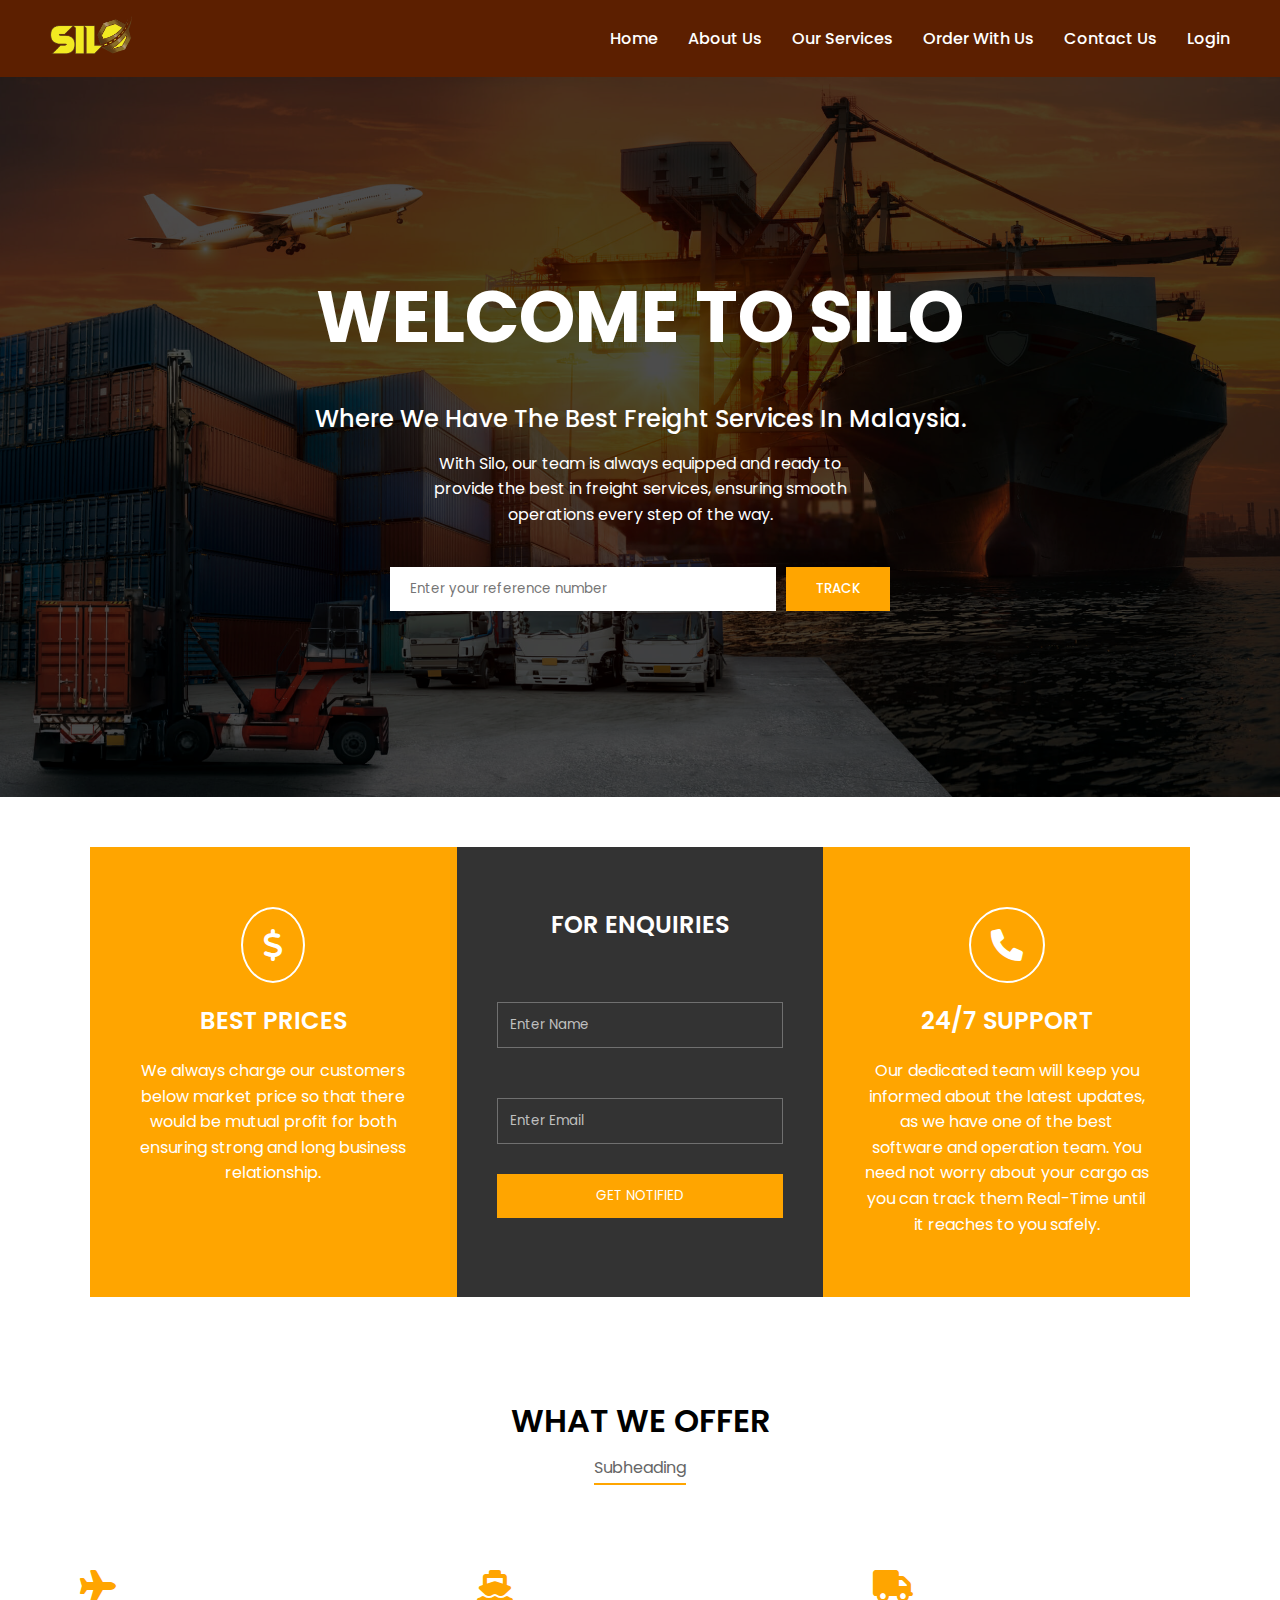
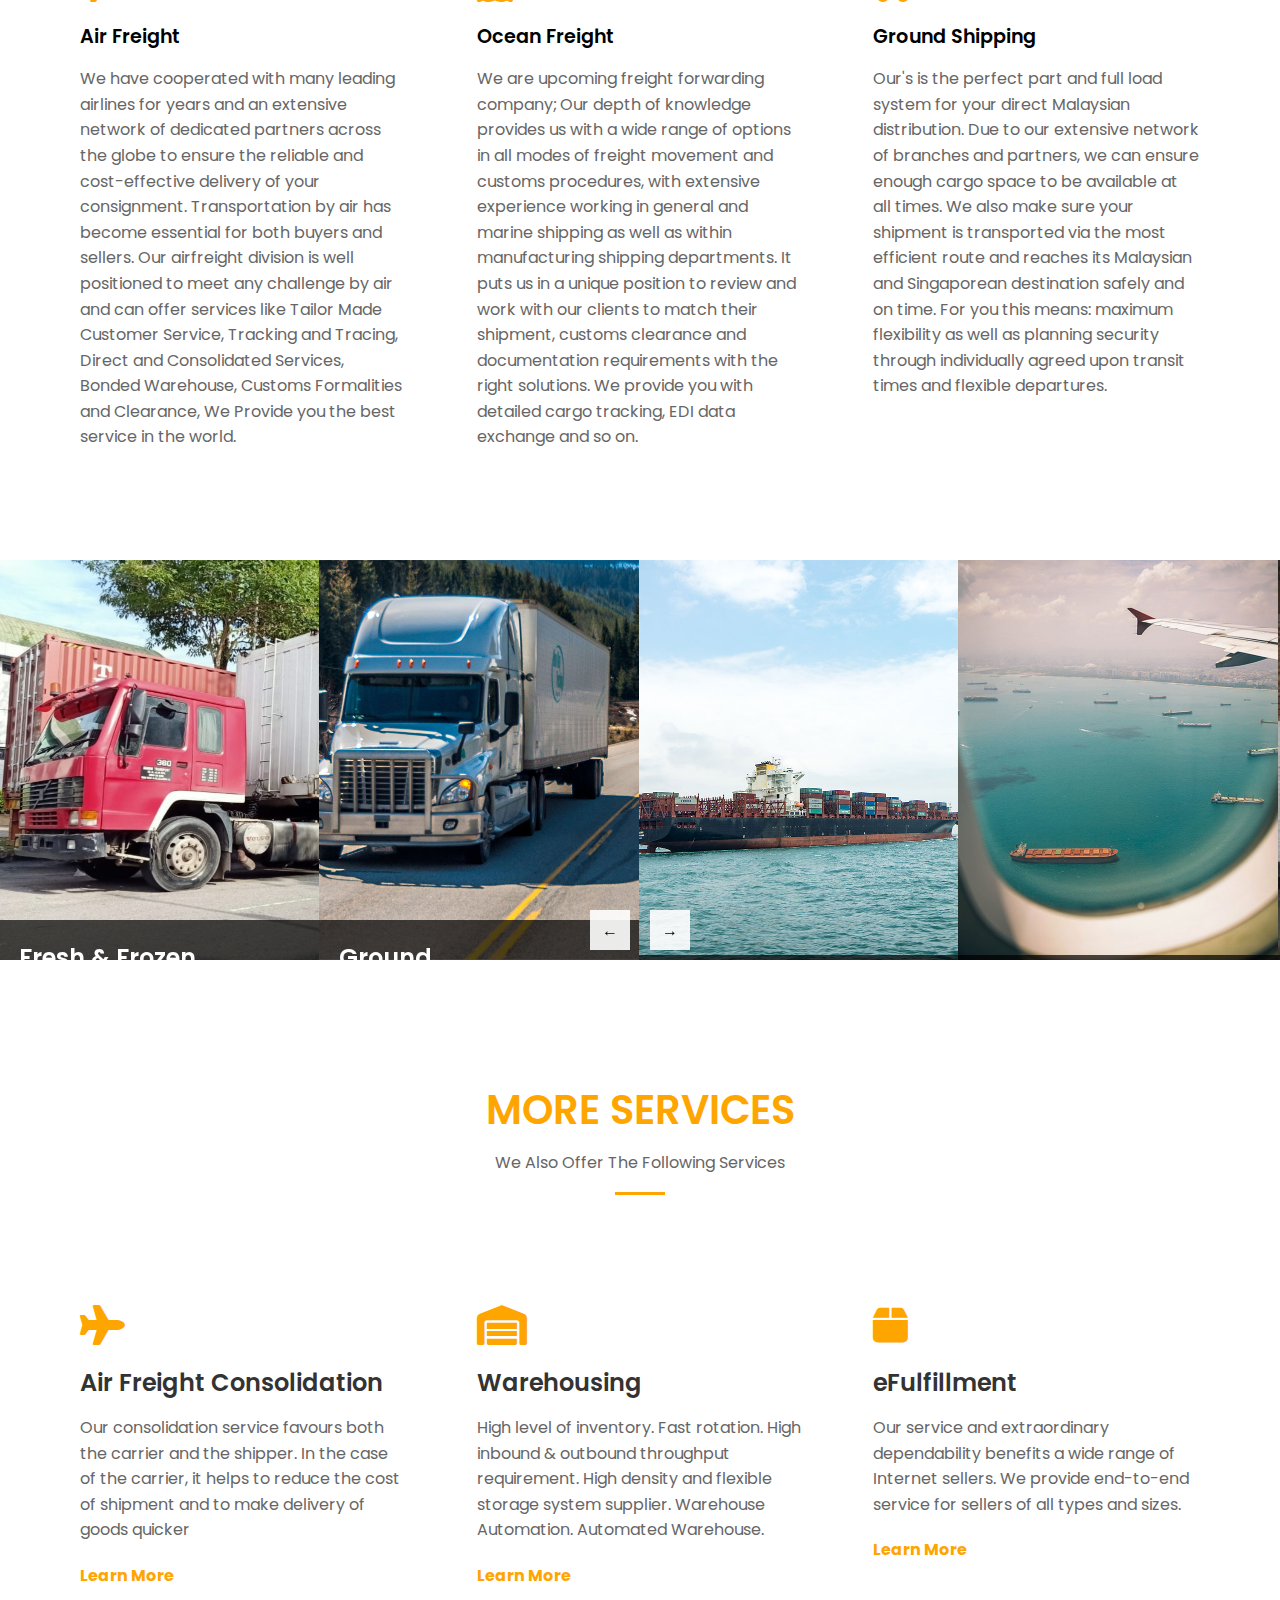
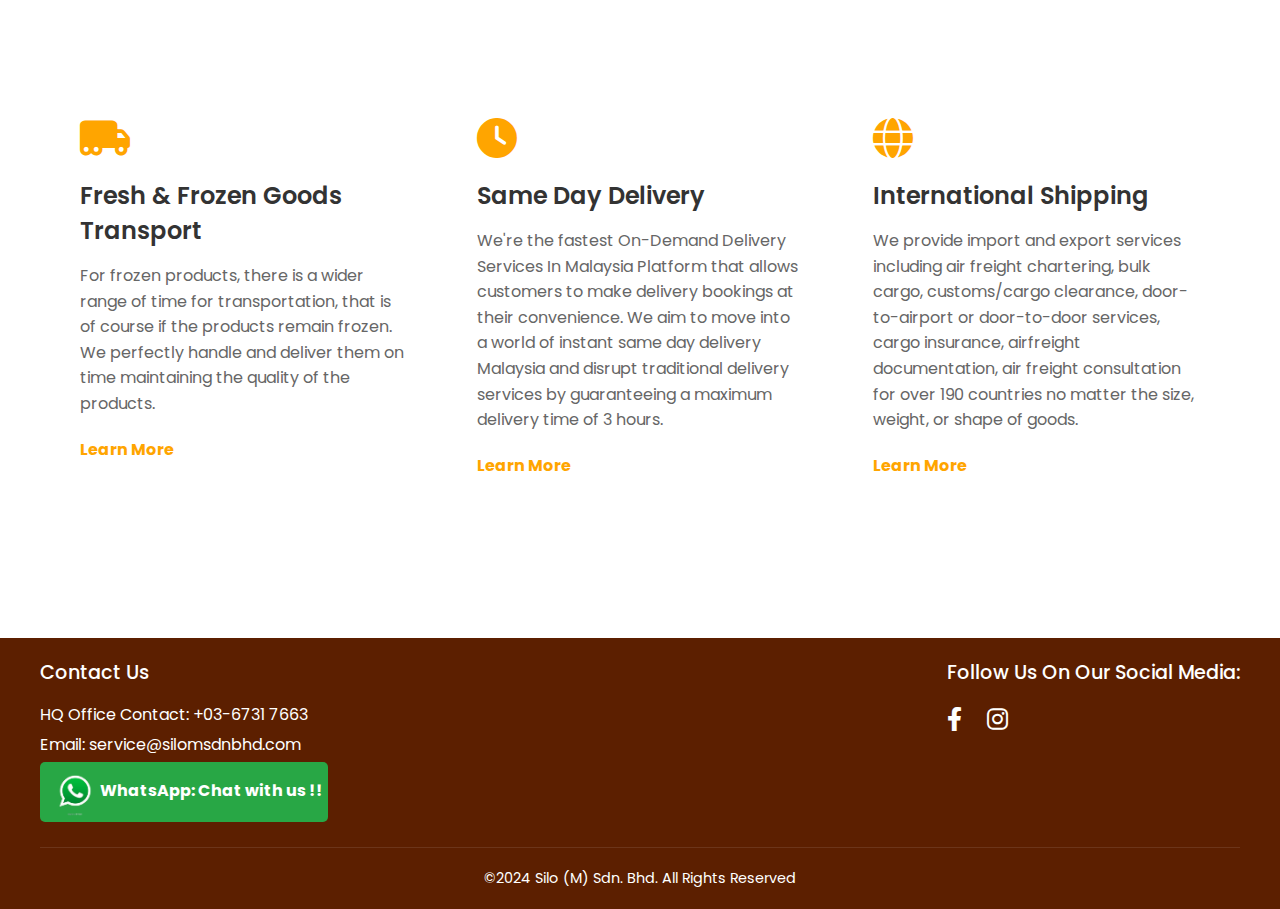
==== index.html @ 7826a5f7 "yes" ====
<!DOCTYPE html>
<html lang="en">
<head>
    <meta charset="UTF-8">
    <meta name="viewport" content="width=device-width, initial-scale=1.0">
    <title>SILO</title>
    <link rel="stylesheet" href="style.css">
    <link rel="icon" href="img/icon.png" type="image/png"> 

    <link rel="stylesheet" href="https://cdnjs.cloudflare.com/ajax/libs/font-awesome/6.0.0/css/all.min.css">

    <link href="https://fonts.googleapis.com/css2?family=Poppins:wght@300;400;500;600;700&display=swap" rel="stylesheet">

</head>
<body>
    <header class="header">
        <div class="logo">
            <a href="index.html">
                <img src="img/logo.png" alt="SILO Logo">
            </a>
        </div>
        <nav class="nav-links">
            <a href="index.html">Home</a>
            <a href="about.html">About Us</a>
            <a href="services.html">Our Services</a>
            <a href="order.html">Order With Us</a>
            <a href="contact.html">Contact Us</a>
            <div class="dropdown">
                <a href="mainlogin.html">Login</a>
                <div class="dropdown-content">
                    <a href="customer-login.html">Customer Login</a>
                    <a href="admin-login.html">Admin Login</a>
                </div>
            </div>
        </nav>
    </header>

    <section class="hero">
        <div class="hero-image">
            <img src="img/home.jpg" alt="SILO HQ">
        </div>
        <div class="hero-content">
            <h1>Welcome To SILO</h1>
            <p class="subtitle">Where We Have The Best Freight Services In Malaysia.</p>
            <p class="description">With Silo, our team is always equipped and ready to<br>
                provide the best in freight services, ensuring smooth<br>
                operations every step of the way.</p>
            
            <div class="tracking-box">
                <input type="text" placeholder="Enter your reference number">
                <button>TRACK</button>
            </div>
        </div>
    </section>

    <section class="services-grid">
        <div class="service-card">
            <i class="fas fa-dollar-sign"></i>
            <h2>Best Prices</h2>
            <p>We always charge our customers below market price so that there would be mutual profit for both ensuring strong and long business relationship.</p>
        </div>
        
        <div class="service-card enquiry-form">
            <h2>For Enquiries</h2>
            <form>
                <div>
                    <label>Name</label>
                    <input type="text" placeholder="Enter Name">
                </div>
                <div>
                    <label>Email</label>
                    <input type="email" placeholder="Enter Email">
                </div>
                <button type="submit">Get Notified</button>
            </form>
        </div>
        
        <div class="service-card">
            <i class="fas fa-phone"></i>
            <h2>24/7 Support</h2>
            <p>Our dedicated team will keep you informed about the latest updates, as we have one of the best software and operation team. You need not worry about your cargo as you can track them Real-Time until it reaches to you safely.</p>
        </div>
    </section>

    <section class="what-we-offer">
        <h2>WHAT WE OFFER</h2>
        <div class="subheading">Subheading</div>
        
        <div class="offer-grid">
            <div class="offer-card">
                <i class="fas fa-plane"></i>
                <h3>Air Freight</h3>
                <p>We have cooperated with many leading airlines for years and an extensive network of dedicated partners across the globe to ensure the reliable and cost-effective delivery of your consignment. Transportation by air has become essential for both buyers and sellers. Our airfreight division is well positioned to meet any challenge by air and can offer services like Tailor Made Customer Service, Tracking and Tracing, Direct and Consolidated Services, Bonded Warehouse, Customs Formalities and Clearance, We Provide you the best service in the world.</p>
            </div>

            <div class="offer-card">
                <i class="fas fa-ship"></i>
                <h3>Ocean Freight</h3>
                <p>We are upcoming freight forwarding company; Our depth of knowledge provides us with a wide range of options in all modes of freight movement and customs procedures, with extensive experience working in general and marine shipping as well as within manufacturing shipping departments. It puts us in a unique position to review and work with our clients to match their shipment, customs clearance and documentation requirements with the right solutions. We provide you with detailed cargo tracking, EDI data exchange and so on.</p>
            </div>

            <div class="offer-card">
                <i class="fas fa-truck"></i>
                <h3>Ground Shipping</h3>
                <p>Our's is the perfect part and full load system for your direct Malaysian distribution. Due to our extensive network of branches and partners, we can ensure enough cargo space to be available at all times. We also make sure your shipment is transported via the most efficient route and reaches its Malaysian and Singaporean destination safely and on time. For you this means: maximum flexibility as well as planning security through individually agreed upon transit times and flexible departures.
                </p>
            </div>
        </div>
    </section>

    <section class="site-section block-13">
        <div class="owl-carousel nonloop-block-13">
            <div>
                <a href="#" class="unit-1 text-center">
                    <img src="img/freshfrozen.jpg" alt="Fresh & Frozen Transportation" class="img-fluid">
                    <div class="unit-1-text">
                        <h3 class="unit-1-heading">Fresh & Frozen Transportation</h3>
                    </div>
                </a>
            </div>
            <div>
                <a href="#" class="unit-1 text-center">
                    <img src="img/cargo.jpg" alt="Ground Transportation" class="img-fluid">
                    <div class="unit-1-text">
                        <h3 class="unit-1-heading">Ground Transportation</h3>
                    </div>
                </a>
            </div>
            <div>
                <a href="#" class="unit-1 text-center">
                    <img src="img/ship.jpg" alt="Ocean Freight" class="img-fluid">
                    <div class="unit-1-text">
                        <h3 class="unit-1-heading">Ocean Freight</h3>
                    </div>
                </a>
            </div>
            <div>
                <a href="#" class="unit-1 text-center">
                    <img src="img/airtransport.jpg" alt="Air Transport" class="img-fluid">
                    <div class="unit-1-text">
                        <h3 class="unit-1-heading">Air Transport</h3>
                    </div>
                </a>
            </div>
            <div>
                <a href="#" class="unit-1 text-center">
                    <img src="img/warehousing.jpg" alt="Warehousing" class="img-fluid">
                    <div class="unit-1-text">
                        <h3 class="unit-1-heading">Warehousing</h3>
                    </div>
                </a>
            </div>
        </div>
    </section>

    <section class="more-services">
        <h2>MORE SERVICES</h2>
        <p class="subtitle">We Also Offer The Following Services</p>
        
        <div class="services-container">
            <div class="service-item">
                <i class="fas fa-plane"></i>
                <h3>Air Freight Consolidation</h3>
                <p>Our consolidation service favours both the carrier and the shipper. In the case of the carrier, it helps to reduce the cost of shipment and to make delivery of goods quicker</p>
                <a href="services.html" class="learn-more">Learn More</a>
            </div>

            <div class="service-item">
                <i class="fas fa-warehouse"></i>
                <h3>Warehousing</h3>
                <p>High level of inventory. Fast rotation. High inbound & outbound throughput requirement. High density and flexible storage system supplier. Warehouse Automation. Automated Warehouse.</p>
                <a href="services.html" class="learn-more">Learn More</a>
            </div>

            <div class="service-item">
                <i class="fas fa-box"></i>
                <h3>eFulfillment</h3>
                <p>Our service and extraordinary dependability benefits a wide range of Internet sellers. We provide end-to-end service for sellers of all types and sizes.</p>
                <a href="services.html" class="learn-more">Learn More</a>
            </div>

            <div class="service-item">
                <i class="fas fa-truck-moving"></i>
                <h3>Fresh & Frozen Goods Transport</h3>
                <p>For frozen products, there is a wider range of time for transportation, that is of course if the products remain frozen. We perfectly handle and deliver them on time maintaining the quality of the products.</p>
                <a href="services.html" class="learn-more">Learn More</a>
            </div>

            <div class="service-item">
                <i class="fas fa-clock"></i>
                <h3>Same Day Delivery</h3>
                <p>We're the fastest On-Demand Delivery Services In Malaysia Platform that allows customers to make delivery bookings at their convenience. We aim to move into a world of instant same day delivery Malaysia and disrupt traditional delivery services by guaranteeing a maximum delivery time of 3 hours.</p>
                <a href="services.html" class="learn-more">Learn More</a>
            </div>

            <div class="service-item">
                <i class="fas fa-globe"></i>
                <h3>International Shipping</h3>
                <p>We provide import and export services including air freight chartering, bulk cargo, customs/cargo clearance, door-to-airport or door-to-door services, cargo insurance, airfreight documentation, air freight consultation for over 190 countries no matter the size, weight, or shape of goods.</p>
                <a href="services.html" class="learn-more">Learn More</a>
            </div>
        </div>
    </section>

    <script src="https://code.jquery.com/jquery-3.3.1.min.js"></script>
    <script src="https://cdnjs.cloudflare.com/ajax/libs/OwlCarousel2/2.3.4/owl.carousel.min.js"></script>
    <link rel="stylesheet" href="https://cdnjs.cloudflare.com/ajax/libs/OwlCarousel2/2.3.4/assets/owl.carousel.min.css">
    <link rel="stylesheet" href="https://cdnjs.cloudflare.com/ajax/libs/OwlCarousel2/2.3.4/assets/owl.theme.default.min.css">
    <script src="script.js"></script>

     <!-- Footer -->
    <footer class="footer">
        <div class="footer-content">
            <div class="footer-left">
                <h3>Contact Us</h3>
                <p>HQ Office Contact: <a href="tel:+60367317663">+03-6731 7663</a></p>
                <p>Email: <a href="mailto:service@silomsdnbhd.com">service@silomsdnbhd.com</a></p>
                <p><a href="https://wa.me/60367317663" class="green-button" target="_blank" rel="noopener" title="Chat with us on WhatsApp"> <img src="img/whatsapp.png" alt="WhatsApp" class="cwhatsapp-icon">WhatsApp: Chat with us !!</img></a></p>
            </div>
            <div class="footer-right">
                <h3>Follow Us On Our Social Media:</h3>
                <div class="social-icons">
                    <a href="https://www.facebook.com/profile.php/?id=100063545650222" class="social-icon" target="_blank" rel="noopener" title="Visit our Facebook page"><i class="fab fa-facebook-f"></i></a>
                    <a href="https://www.instagram.com/siloforyou/" class="social-icon" target="_blank" rel="noopener" title="Visit our Instagram page"><i class="fab fa-instagram"></i></a>
                </div>
            </div>
        </div>
        <div class="footer-bottom">
            <p>©2024 Silo (M) Sdn. Bhd. All Rights Reserved</p>
        </div>
    </footer>
</body>
</html>
---- style.css ----
* {
    margin: 0;
    padding: 0;
    box-sizing: border-box;
    font-family: 'Poppins', sans-serif;
}

h1, h2, h3 {
    font-family: 'Poppins', sans-serif;
    font-weight: 600;
}

p, a, input, button, label {
    font-family: 'Poppins', sans-serif;
    font-weight: 400;
}

.nav-links a {
    font-family: 'Poppins', sans-serif;
    font-weight: 500;
}

.hero h1 {
    font-weight: 700;
}

.hero .subtitle {
    font-weight: 500;
}

.service-card h2,
.what-we-offer h2,
.more-services h2 {
    font-weight: 600;
}

.footer h3 {
    font-weight: 500;
}

.header {
    background-color: #5c1f00;
    padding: 15px 50px;
    display: flex;
    justify-content: space-between;
    align-items: center;
}

.logo img {
    height: 40px;
}

.nav-links {
    display: flex;
    gap: 30px;
}

.nav-links a {
    color: white;
    text-decoration: none;
}

.dropdown {
    position: relative;
    display: inline-block;
}

.dropdown-content {
    display: none;
    position: absolute;
    background-color: #333;
    min-width: 160px;
    box-shadow: 0 8px 16px rgba(0,0,0,0.2);
    z-index: 1;
}

.dropdown-content a {
    color: white;
    padding: 12px 16px;
    text-decoration: none;
    display: block;
}

.dropdown:hover .dropdown-content {
    display: block;
}

.dropdown-content a:hover {
    background-color: #555;
}

.dropdown {
        position: relative;
        display: inline-block;
    }

    .dropdown-content {
        display: none;
        position: absolute;
        background-color: #333;
        min-width: 160px;
        box-shadow: 0 8px 16px rgba(0,0,0,0.2);
        z-index: 1;
        right: 0;
        top: 100%;
        padding-top: 10px; /* Add padding to create hoverable space */
    }

    /* Add a pseudo-element to create an invisible bridge */
    .dropdown::after {
        content: '';
        position: absolute;
        height: 20px;  /* Height of the bridge */
        width: 100%;
        bottom: -20px;
        left: 0;
    }

    .dropdown-content a {
        padding: 12px 20px;
        white-space: nowrap;
    }

    .dropdown:hover .dropdown-content {
        display: block;
    }

.hero {
    position: relative;
    min-height: 80vh;
    display: flex;
    align-items: center;
    justify-content: center;
    overflow: hidden;
}

.hero-image {
    position: absolute;
    top: 0;
    left: 0;
    width: 100%;
    height: 100%;
    z-index: -1;
}

.hero-image::after {
    content: '';
    position: absolute;
    top: 0;
    left: 0;
    width: 100%;
    height: 100%;
    background: rgba(0, 0, 0, 0.7); /* Dark overlay */
}

.hero-image img {
    width: 100%;
    height: 100%;
    object-fit: cover;
}

.hero-content {
    position: relative;
    color: white;
    text-align: center;
    padding: 20px;
    z-index: 1;
}

.hero-content h1 {
    font-size: 72px;
    font-weight: 700;
    margin-bottom: 30px;
    text-transform: uppercase;
}

.hero .subtitle {
    font-size: 24px;
    font-weight: 500;
    margin-bottom: 15px;
}

.hero .description {
    font-size: 16px;
    max-width: 800px;
    margin: 0 auto 40px;
    line-height: 1.6;
}

.tracking-box {
    display: flex;
    gap: 10px;
    max-width: 500px;
    width: 100%;
    margin: 0 auto;
}

.tracking-box input {
    flex: 1;
    padding: 12px 20px;
    border: none;
    font-family: 'Poppins', sans-serif;
}

.tracking-box button {
    padding: 12px 30px;
    background: #FFA500;
    color: white;
    border: none;
    cursor: pointer;
    font-family: 'Poppins', sans-serif;
    font-weight: 500;
}

.services-grid {
    display: grid;
    grid-template-columns: repeat(3, 1fr);
    gap: 0;
    padding: 50px;
    max-width: 1200px;
    margin: 0 auto;
}

.service-card {
    background: #FFA500;
    padding: 60px 40px;
    text-align: center;
    color: white;
    border-radius: 0;
}

.service-card i {
    display: inline-block;
    border: 2px solid white;
    border-radius: 50%;
    padding: 20px;
    margin-bottom: 20px;
    font-size: 2rem;
}

.service-card h2 {
    text-transform: uppercase;
    font-size: 1.5rem;
    margin-bottom: 20px;
}

.service-card p {
    font-size: 1rem;
    line-height: 1.6;
}

.enquiry-form {
    background: #333;
    padding: 60px 40px;
}

.enquiry-form h2 {
    text-transform: uppercase;
    margin-bottom: 30px;
    font-size: 1.5rem;
    color: white;
}

.enquiry-form input {
    width: 100%;
    padding: 12px;
    margin-bottom: 20px;
    background: transparent;
    border: 1px solid rgba(255,255,255,0.3);
    color: white;
}

.enquiry-form input::placeholder {
    color: rgba(255,255,255,0.7);
}

.enquiry-form button {
    width: 100%;
    padding: 12px;
    background: #FFA500;
    color: white;
    border: none;
    cursor: pointer;
    text-transform: uppercase;
    margin-top: 10px;
}

.what-we-offer {
    padding: 50px 20px;
    text-align: center;
    max-width: 1200px;
    margin: 0 auto;
}

.what-we-offer h2 {
    font-size: 2rem;
    margin-bottom: 10px;
}

.what-we-offer .subheading {
    position: relative;
    display: inline-block;
    margin-bottom: 40px;
    color: #666;
}

.what-we-offer .subheading::after {
    content: '';
    position: absolute;
    bottom: -5px;
    left: 50%;
    transform: translateX(-50%);
    width: 100%;
    height: 2px;
    background-color: #FFA500;
}

.offer-grid {
    display: grid;
    grid-template-columns: repeat(3, 1fr);
    gap: 30px;
    margin-top: 30px;
}

.offer-card {
    text-align: left;
    padding: 20px;
}

.offer-card i {
    color: #FFA500;
    font-size: 2rem;
    margin-bottom: 20px;
}

.offer-card h3 {
    margin-bottom: 15px;
    font-size: 1.2rem;
}

.offer-card p {
    color: #666;
    line-height: 1.6;
}

.slider-container {
    position: relative;
    width: 100%;
    overflow: hidden;
    margin: 0;
    height: 400px;
}

.slider {
    display: flex;
    width: 100%;
    height: 100%;
}

.slide {
    min-width: 25%;
    flex: 0 0 25%;
    position: relative;
    overflow: hidden;
}

.slide img {
    width: 100%;
    height: 100%;
    object-fit: cover;
    display: block;
    filter: brightness(0.8);
}

.slide-overlay {
    position: absolute;
    top: 0;
    left: 0;
    width: 100%;
    height: 100%;
    background: rgba(0, 0, 0, 0.3);
}

.slider-arrow {
    position: absolute;
    top: 50%;
    transform: translateY(-50%);
    background: rgba(0, 0, 0, 0.5);
    border: none;
    width: 50px;
    height: 50px;
    border-radius: 50%;
    cursor: pointer;
    color: white;
    font-size: 24px;
    z-index: 2;
    transition: all 0.3s ease;
}

.slider-arrow:hover {
    background: rgba(0, 0, 0, 0.8);
    width: 55px;
    height: 55px;
}

.prev {
    left: 30px;
}

.next {
    right: 30px;
}

.site-section {
    padding: 2.5em 0;
}

.unit-1 {
    position: relative;
    width: 100%;
    overflow: hidden;
    display: block;
}

.unit-1-text {
    position: absolute;
    bottom: -70px;
    left: 0;
    right: 0;
    padding: 20px;
    background: rgba(0, 0, 0, 0.7);
    color: #fff;
    transition: .3s all ease;
}

.unit-1:hover .unit-1-text {
    bottom: 0;
}

.unit-1 img {
    height: 400px;
    object-fit: cover;
    transition: .3s all ease-in-out;
}

.unit-1:hover img {
    transform: scale(1.05);
}

.unit-1-heading {
    font-size: 1.5rem;
    margin-bottom: 0;
}

/* Owl Carousel Navigation Styles */
.owl-nav {
    position: absolute;
    bottom: 0;
    left: 50%;
    transform: translateX(-50%);
    display: flex;
    gap: 1px; /* Small gap between arrows */
    z-index: 10;
}

.owl-prev, .owl-next {
    width: 40px !important;
    height: 40px !important;
    background: white !important; /* White background */
    display: flex !important;
    align-items: center;
    justify-content: center;
    margin: 0 !important; /* Remove default margins */
    border-radius: 0 !important; /* Square buttons */
}

.owl-prev i, .owl-next i {
    color: #000 !important; /* Black arrows */
    font-size: 18px;
}

/* Remove dots if present */
.owl-dots {
    display: none;
}

/* Make sure images fill the container */
.owl-carousel .owl-item img {
    width: 100%;
    height: 400px;
    object-fit: cover;
}

/* Remove any gaps */
.owl-carousel .owl-stage {
    display: flex;
    gap: 0;
}

.nonloop-block-13 {
    position: relative;
}

/* Custom navigation arrows */
.owl-nav {
    position: absolute;
    bottom: 0;
    left: 50%;
    transform: translateX(-50%);
    width: 100px; /* Adjust width for arrow spacing */
    display: flex;
    justify-content: space-between;
    padding: 10px 0;
}

.owl-prev, .owl-next {
    width: 40px !important;
    height: 40px !important;
    background: rgba(255, 255, 255, 0.9) !important;
    border-radius: 0 !important; /* Remove border radius */
    display: flex !important;
    align-items: center;
    justify-content: center;
    position: relative !important;
    transform: none !important;
    left: auto !important;
    right: auto !important;
}

.owl-prev i, .owl-next i {
    color: #000 !important; /* Black arrows */
    font-size: 18px;
}

/* Remove any margins between slides */
.owl-carousel.nonloop-block-13 {
    margin: 0;
}

.owl-carousel .owl-stage {
    display: flex;
    gap: 0;
}

/* Update carousel initialization */

.more-services {
    padding: 80px 20px;
    text-align: center;
    max-width: 1200px;
    margin: 0 auto;
}

.more-services h2 {
    color: #FFA500;
    font-size: 2.5rem;
    margin-bottom: 10px;
}

.more-services .subtitle {
    color: #666;
    margin-bottom: 40px;
    position: relative;
    display: inline-block;
    padding-bottom: 20px;
}

.more-services .subtitle::after {
    content: '';
    position: absolute;
    bottom: 0;
    left: 50%;
    transform: translateX(-50%);
    width: 50px;
    height: 3px;
    background-color: #FFA500;
}

.services-container {
    display: grid;
    grid-template-columns: repeat(3, 1fr);
    gap: 30px;
    margin-top: 50px;
}

.service-item {
    text-align: left;
    padding: 20px;
}

.service-item i {
    color: #FFA500;
    font-size: 2.5rem;
    margin-bottom: 20px;
}

.service-item h3 {
    color: #333;
    font-size: 1.5rem;
    margin-bottom: 15px;
}

.service-item p {
    color: #666;
    line-height: 1.6;
    margin-bottom: 20px;
}

.learn-more {
    color: #FFA500;
    text-decoration: none;
    font-weight: bold;
}

.learn-more:hover {
    text-decoration: underline;
}

.footer {
    margin-top: auto;
    width: 100%;
    background-color: #5c1f00;
    color: white;
    padding: 20px 40px;
}

.footer-content {
    display: flex;
    justify-content: space-between;
    align-items: flex-start;
    max-width: 1200px;
    margin: 0 auto;
}

.footer-left h3, 
.footer-right h3 {
    color: white;
    margin-bottom: 15px;
    font-size: 1.2rem;
}

.footer-left p {
    margin: 5px 0;
}

.footer-left a {
    color: white;
    text-decoration: none;
}

.footer-left a:hover {
    text-decoration: underline;
}

.social-icons {
    display: flex;
    gap: 15px;
}

.social-icon {
    color: white;
    font-size: 1.5rem;
    text-decoration: none;
    transition: opacity 0.3s ease;
}

.social-icon:hover {
    opacity: 0.8;
}

.footer-bottom {
    text-align: center;
    margin-top: 20px;
    padding-top: 20px;
    border-top: 1px solid rgba(255, 255, 255, 0.1);
}

.footer-bottom p {
    margin: 0;
    font-size: 0.9rem;
}

.about-content {
    max-width: none;
    margin: 0;
    padding: 0;
}

.about-content-sections {
    max-width: 1200px;
    margin: 0 auto;
    padding: 60px 20px;
}

.breadcrumb {
    font-size: 18px;
    margin-top: 20px;
}

.breadcrumb a {
    color: #FFA500;
    text-decoration: none;
}

.breadcrumb a:hover {
    text-decoration: underline;
}

.founder-message {
    margin-bottom: 50px;
}

.founder-message h2,
.vision h2,
.mission h2,
.value h2 {
    color: #333;
    font-size: 1.8rem;
    margin-bottom: 20px;
}

.vision-mission-container {
    display: flex;
    gap: 40px;
    margin-bottom: 50px;
}

.vision,
.mission {
    flex: 1;
}

.value {
    margin-bottom: 50px;
}

.about-content p {
    line-height: 1.6;
    color: #666;
}

/* Responsive design for smaller screens */
@media (max-width: 768px) {
    .vision-mission-container {
        flex-direction: column;
        gap: 30px;
    }
}

.founder-message .signature {
    margin-top: 20px;
    line-height: 1.5;
}

.founder-message .signature p {
    margin: 0;
}

.value-points ul {
    list-style: none;
    padding: 0;
    margin-bottom: 20px;
}

.value-points li {
    margin-bottom: 10px;
}

.value-descriptions p {
    margin-bottom: 10px;
}

.value-descriptions strong {
    color: #333;
}

/* Add these styles for the about page hero section */
.about-hero {
    min-height: 300px;  /* Smaller height than homepage hero */
    background-color: #1a3f5c;  /* Dark blue background */
}

.about-hero .hero-content {
    text-align: center;
    padding-top: 120px;  /* Adjust vertical centering */
}

.about-hero h1 {
    font-size: 48px;
    color: white;
    margin-bottom: 10px;
}

.about-hero .breadcrumb {
    color: white;
    font-size: 16px;
    margin-top: 10px;
}

.about-hero .breadcrumb a {
    color: #FFA500;  /* Orange color for the link */
    text-decoration: none;
}

.about-hero .breadcrumb a:hover {
    text-decoration: underline;
}

.about-hero .hero-image::after {
    content: '';
    position: absolute;
    top: 0;
    left: 0;
    width: 100%;
    height: 100%;
    background: rgba(0, 0, 0, 0.7); /* Dark overlay */
}

.services-content {
    max-width: none;
    margin: 0;
    padding: 0;
}

.services-content-sections {
    max-width: 1200px;
    margin: 0 auto;
    padding: 60px 20px;
}

/* Services page styles */
.service-item {
    align-items: center;
    gap: 40px;
    margin-bottom: 60px;
}

.service-item.reverse {
    flex-direction: row-reverse;
}

.service-text {
    flex: 1;
}

.service-text h2 {
    font-size: 2rem;
    color: #333;
    margin-bottom: 20px;
}

.service-text p {
    color: #666;
    line-height: 1.6;
}

.service-image {
    flex: 1;
    border-radius: 10px;
    overflow: hidden;
}

.service-image img {
    width: 100%;
    height: 300px;
    object-fit: cover;
    display: block;
}

.rates-section {
    margin-top: 60px;
    padding-top: 40px;
    border-top: 1px solid #eee;
    text-align: center;
}

.rates-section h2 {
    font-size: 2rem;
    color: #333;
    margin-bottom: 30px;
}

.rates-button {
    background-color: #FFA500;
    color: white;
    padding: 15px 40px;
    border: none;
    border-radius: 5px;
    font-size: 1.1rem;
    cursor: pointer;
    transition: background-color 0.3s ease;
    font-family: 'Poppins', sans-serif;
    font-weight: 500;
}

.rates-button:hover {
    background-color: #e69500;
}

/* Responsive design */
@media (max-width: 768px) {
    .service-item,
    .service-item.reverse {
        flex-direction: column;
        gap: 20px;
    }

    .service-image {
        width: 100%;
    }
}

/* Client Section Styles */
.our-clients-section {
    padding: 60px 20px;
    text-align: center;
}

.our-clients-section h2 {
    font-size: 2rem;
    color: #333;
    margin-bottom: 40px;
    position: relative;
}

.our-clients-section h2:after {
    content: '';
    position: absolute;
    bottom: -10px;
    left: 50%;
    transform: translateX(-50%);
    width: 80px;
    height: 3px;
    background-color: #FFA500;
}

.client-logos {
    display: flex;
    justify-content: center;
    align-items: center;
    gap: 40px;
    flex-wrap: wrap;
    max-width: 1200px;
    margin: 0 auto;
}

.client-logo {
    text-align: center;
}

.client-logo img {
    width: 120px;
    height: 120px;
    object-fit: contain;
    border-radius: 50%;
    margin-bottom: 10px;
    transition: transform 0.3s ease;
}

.client-logo:hover img {
    transform: scale(1.1);
}

.client-logo p {
    color: #666;
    font-size: 1rem;
}

/* Responsive adjustments */
@media (max-width: 768px) {
    .client-logos {
        gap: 20px;
    }
    
    .client-logo img {
        width: 100px;
        height: 100px;
    }
}

/* Contact page styles */
.contact-content {
    max-width: none;
    margin: 0;
    padding: 0;
}

.contact-content .hero {
    min-height: 80vh;
}

.contact-content .hero-content {
    text-align: center;
}

.contact-content .hero-content h1 {
    font-size: 72px;
    font-weight: 700;
    margin-bottom: 30px;
    text-transform: uppercase;
}

.contact-content .breadcrumb {
    color: white;
    font-size: 18px;
    margin-top: 20px;
}

.contact-content .breadcrumb a {
    color: #FFA500;
    text-decoration: none;
}

.contact-content .breadcrumb a:hover {
    text-decoration: underline;
}

body {
    min-height: 100vh;
    display: flex;
    flex-direction: column;
}

main {
    flex: 1;
}

/* Contact Form Styles */
.contact-form-section {
    padding: 60px 20px;
}

.contact-form-container {
    max-width: 800px;
    margin: 0 auto;
    background: #fff;
    padding: 40px;
    border-radius: 10px;
    box-shadow: 0 0 20px rgba(0,0,0,0.1);
}

.contact-form .form-row {
    display: flex;
    gap: 20px;

}

.contact-form .form-group {
    flex: 1;
    margin-bottom: 20px;
}

.contact-form label {
    display: block;
    margin-bottom: 8px;
    color: #333;
    font-weight: 500;
}

.contact-form input,
.contact-form textarea {
    width: 100%;
    padding: 12px;
    border: 1px solid #ddd;
    border-radius: 5px;
    font-family: 'Poppins', sans-serif;
    font-size: 14px;
}

.contact-form textarea {
    resize: vertical;
    min-height: 120px;
}

.contact-form input:focus,
.contact-form textarea:focus {
    outline: none;
    border-color: #FFA500;
}

.send-message-btn {
    width: 100%;
    padding: 15px;
    background: #FFA500;
    color: white;
    border: none;
    border-radius: 5px;
    font-size: 16px;
    font-weight: 500;
    cursor: pointer;
    transition: background-color 0.3s ease;
}

.send-message-btn:hover {
    background-color: #e69500;
}

/* Responsive adjustments */
@media (max-width: 768px) {
    .contact-form .form-row {
        flex-direction: column;
        gap: 0;
    }
    
    .contact-form-container {
        padding: 20px;
    }
}

/* Update Company Information Styles */
.company-info-section {
    padding: 60px 20px;
   
}

.company-info-container {
    max-width: 1200px;
    margin: 0 auto;
    display: grid;
    grid-template-columns: 1fr 1fr;
    gap: 60px;  /* Increased gap */
    align-items: start;  /* Align items to top */
}

.company-details {
    padding: 20px;
    background: white;  /* Add white background */
    border-radius: 10px;  /* Add rounded corners */
    box-shadow: 0 0 20px rgba(0,0,0,0.05);  /* Subtle shadow */
}

.company-details h2 {
    color: #333;
    font-size: 2rem;  /* Larger title */
    margin-bottom: 25px;
    position: relative;
}

.company-details h2:after {
    content: '';
    position: absolute;
    bottom: -10px;
    left: 0;
    width: 60px;
    height: 3px;
    background-color: #FFA500;
}

.company-details p {
    color: #666;
    margin-bottom: 15px;
    line-height: 1.6;
    font-size: 1.1rem;  /* Slightly larger text */
}

.company-image {
    width: 100%;
    height: 400px;  /* Taller image */
    margin-bottom: 30px;
    border-radius: 10px;
    overflow: hidden;
    box-shadow: 0 0 20px rgba(0,0,0,0.1);  /* Add shadow */
}

.company-image img {
    width: 100%;
    height: 100%;
    object-fit: cover;
    transition: transform 0.3s ease;  /* Add hover effect */
}

.company-image:hover img {
    transform: scale(1.03);  /* Slight zoom on hover */
}

.operation-hours,
.centre-type {
    margin-top: 35px;
    padding-top: 25px;
    border-top: 1px solid #eee;  /* Add separator */
}

.operation-hours h3,
.centre-type h3 {
    color: #333;
    font-size: 1.3rem;  /* Larger subheadings */
    margin-bottom: 20px;
}

.centre-type ul {
    list-style: none;
    padding: 0;
}

.centre-type li {
    color: #666;
    margin-bottom: 12px;
    padding-left: 25px;
    position: relative;
    font-size: 1.1rem;  /* Slightly larger text */
}

.centre-type li:before {
    content: "•";
    color: #FFA500;
    position: absolute;
    left: 0;
    font-size: 1.5rem;  /* Larger bullet points */
}

.get-location-btn {
    display: inline-block;
    background-color: #FFA500;
    color: white !important;
    padding: 15px 40px;
    border-radius: 5px;
    margin-top: 35px;
    font-weight: 500;
    transition: all 0.3s ease;
    text-transform: uppercase;
    letter-spacing: 1px;
}

.get-location-btn:hover {
    background-color: #e69500;
    text-decoration: none !important;
    transform: translateY(-2px);  /* Slight lift on hover */
    box-shadow: 0 5px 15px rgba(255, 165, 0, 0.3);
}

.company-map {
    grid-column: span 2;
    width: 100%;
    height: 400px;  /* Taller map */
    border-radius: 10px;
    overflow: hidden;
    box-shadow: 0 0 20px rgba(0,0,0,0.1);  /* Add shadow */
    margin-top: 30px;
}

.company-map iframe {
    width: 100%;
    height: 100%;
    border: none;
}

/* Responsive adjustments */
@media (max-width: 768px) {
    .company-info-container {
        grid-template-columns: 1fr;
        gap: 30px;
    }

    .company-map {
        grid-column: span 1;
        height: 300px;
    }

    .company-details {
        padding: 20px;
    }

    .company-image {
        height: 300px;
    }
}

.company-images {
    display: flex;
    flex-direction: column;
    gap: 30px;
}

.company-image {
    width: 100%;
    height: 300px;  /* Adjust height as needed */
    border-radius: 10px;
    overflow: hidden;
    box-shadow: 0 0 20px rgba(0,0,0,0.1);
    object-fit: cover;
}

/* FAQ Section Styles */
.faq-section {
    padding: 80px 20px;
    background-color: #f8f8f8;
}

.faq-section .container {
    max-width: 1000px;
    margin: 0 auto;
}

.faq-section h2 {
    text-align: center;
    margin-bottom: 50px;
    color: #333;
    font-size: 2.5rem;
    position: relative;
}

.faq-section h2:after {
    content: '';
    position: absolute;
    bottom: -15px;
    left: 50%;
    transform: translateX(-50%);
    width: 80px;
    height: 3px;
    background-color: #FFA500;
}

.faq-item {
    background: white;
    border-radius: 8px;
    margin-bottom: 20px;
    box-shadow: 0 2px 10px rgba(0,0,0,0.1);
    overflow: hidden;
}

.question {
    padding: 20px;
    display: flex;
    justify-content: space-between;
    align-items: center;
    cursor: pointer;
    transition: background-color 0.3s ease;
}

.question:hover {
    background-color: #f9f9f9;
}

.question h3 {
    margin: 0;
    font-size: 1.1rem;
    color: #333;
    font-weight: 500;
}

.toggle-icon {
    font-size: 1.5rem;
    color: #FFA500;
    transition: transform 0.3s ease;
}

.faq-item.active .toggle-icon {
    transform: rotate(45deg);
}

.answer {
    padding: 0 20px;
    max-height: 0;
    overflow: hidden;
    transition: all 0.5s ease;
    opacity: 0;
}

.faq-item.active .answer {
    padding: 20px;
    max-height: 2000px;
    opacity: 1;
}

.answer p {
    margin: 0;
    color: #666;
    line-height: 1.6;
    padding-bottom: 10px;
}

.answer a {
    color: #FFA500;
    text-decoration: none;
}

.answer a:hover {
    text-decoration: underline;
}

.faq-container .faq-item:nth-child(n+6) {
    display: none;
}

.faq-container.show-all .faq-item:nth-child(n+6) {
    display: block;
}

.show-more-container {
    text-align: center;
    margin: 30px 0;
    position: relative;
}

.show-more-container:before {
    content: '';
    position: absolute;
    top: 50%;
    left: 0;
    right: 0;
    height: 1px;
    background: #eee;
    z-index: 0;
}

.show-more-btn {
    position: relative;
    background-color: #FFA500;
    color: white;
    border: none;
    padding: 15px 40px;
    border-radius: 5px;
    font-size: 1.1rem;
    cursor: pointer;
    transition: all 0.3s ease;
    font-family: 'Poppins', sans-serif;
    font-weight: 500;
    z-index: 1;
}

.show-more-btn:hover {
    background-color: #e69500;
    transform: translateY(-2px);
    box-shadow: 0 5px 15px rgba(255, 165, 0, 0.3);
}

.remaining-faqs {
    display: none;
    max-width: 1000px;
    margin: 0 auto;
}

.remaining-faqs.show {
    display: block;
}

.service-block {
    display: flex;
    align-items: flex-start;
    gap: 40px;
    margin-bottom: 60px;
    padding: 20px;
}

.service-block:nth-child(even) {
    flex-direction: row-reverse;
}

.service-block-text {
    flex: 1;
}

.service-block-text h2 {
    font-size: 24px;
    color: #333;
    margin-bottom: 20px;
}

.service-block-text p {
    color: #666;
    line-height: 1.6;
    margin-bottom: 20px;
}

.service-block-text ul {
    list-style: none;
    padding-left: 0;
    margin-bottom: 20px;
}

.service-block-text ul li {
    margin-bottom: 10px;
    padding-left: 20px;
    position: relative;
}

.service-block-text ul li:before {
    content: "•";
    position: absolute;
    left: 0;
    color: #FFA500;
}

.service-block-image {
    flex: 1;
    width: 100%;
    height: 400px; /* Fixed height for all images */
    overflow: hidden;
    border-radius: 8px;
}

.service-block-image img {
    width: 100%;
    height: 100%;
    object-fit: cover; /* This ensures images cover the area without distortion */
    display: block;
}

/* Responsive adjustment */
@media (max-width: 768px) {
    .service-block-image {
        height: 300px; /* Slightly smaller height on mobile */
    }
}

@media (max-width: 768px) {
    .service-block,
    .service-block:nth-child(even) {
        flex-direction: column;
        gap: 20px;
    }
}

.order-section {
    padding: 60px 20px;
    background-color: #f9f9f9;
}

.pricing-container {
    max-width: 1200px;
    margin: 0 auto;
    display: grid;
    grid-template-columns: repeat(auto-fit, minmax(300px, 1fr));
    gap: 30px;
    padding: 20px;
}

.pricing-card {
    background-color: #5c1f00;
    color: white;
    padding: 30px;
    border-radius: 10px;
    display: flex;
    flex-direction: column;
    gap: 20px;
    transition: transform 0.3s ease;
}

.pricing-card:hover {
    transform: translateY(-5px);
}

.pricing-card h2 {
    font-size: 24px;
    margin-bottom: 15px;
}

.pricing-card .description {
    font-size: 16px;
    line-height: 1.6;
    margin-bottom: 20px;
}

.recommendation {
    display: flex;
    align-items: flex-start;
    gap: 15px;
    padding: 15px;
    background-color: rgba(255, 255, 255, 0.1);
    border-radius: 8px;
    margin-bottom: 20px;
}

.recommendation i {
    font-size: 24px;
    color: #FFA500;
}

.recommendation p {
    font-size: 14px;
    line-height: 1.4;
}

.order-btn {
    display: inline-block;
    background-color: #FFA500;
    color: white;
    padding: 12px 24px;
    border-radius: 25px;
    text-decoration: none;
    text-align: center;
    font-weight: 500;
    transition: background-color 0.3s ease;
    margin-top: auto;
}

.order-btn:hover {
    background-color: #ff8c00;
}

@media (max-width: 768px) {
    .pricing-container {
        grid-template-columns: 1fr;
    }
    
    .pricing-card {
        margin-bottom: 20px;
    }
}



/* Form Container */
.fcontainer {
    flex: 1; 
    display: flex;
    justify-content: center;
    align-items: center;
    width: 100%;
  }
  
  .login-container {
    width: 400px;
    background-color: #fff;
    border-radius: 15px;
    padding: 30px;
    box-shadow: 0 10px 20px rgba(0, 0, 0, 0.2);
    text-align: center;
    margin-top: 40px; 
    margin-bottom: 40px;
  }
  
  .login-title {
    font-size: 24px;
    font-weight: bold;
    color: #333;
    margin-bottom: 20px;
  }
  
  /* Form Styles */
  .form-group {
    margin-bottom: 20px;
    text-align: left;
  }
  
  label {
    display: block;
    font-weight: bold;
    color: #333;
    margin-bottom: 5px;
  }
  
  .form-control {
    width: 100%;
    padding: 10px;
    border: 1px solid #ddd;
    border-radius: 8px;
    font-size: 14px;
  }
  
  .btn-login {
    width: 100%;
    padding: 10px;
    background-color: #b05000;
    color: white;
    font-weight: bold;
    border: none;
    border-radius: 8px;
    cursor: pointer;
    font-size: 16px;
  }
  
  .btn-login:hover {
    background-color: #944c00;
  }
  
  .rform-row{
    text-align: center;
    width: 60%;
    justify-content:space-between;
    margin: auto;
}
/*register form*/
.rcontainer {
    flex: 1; /* Takes up remaining space after navbar */
    display: flex;
    justify-content: center;
    align-items: center;
    width: 100%;
  }

  .register-container {
    width: 600px;
    background-color: #fff;
    border-radius: 15px;
    padding: 30px;
    box-shadow: 0 10px 20px rgba(0, 0, 0, 0.2);
    text-align: center;
    margin-top: 40px; 
    margin-bottom: 40px;
  }
.rform-group {
display: flex;
align-items: center;
margin-bottom: 10px;
}
.rform-group p {
flex: 0 0 120px; /* Adjust the width of the labels as needed */
margin-right: 10px;
}
.rform-check{
    display: flex;
    align-items: center;
    margin-bottom: 10px;
    }

  
  /* Form Links */
  .extra-links {
    margin-top: 50px;
    margin-bottom: 20px;
  }
  
  .forgot-password,
  .register-link,
  .contact-link {
    color: #b05000;
    text-decoration: none;
    font-weight: bold;
  }
  
  .forgot-password:hover,
  .register-link:hover,
  .contact-link:hover,
  .lcontact-link:hover{
    text-decoration: underline;
  }

  .lcontact-link {
    color: #FFA500;
    text-decoration: none;
    font-weight: bold;
  }

  .mainlbox {
    display: center;
    align-items: flex-start;
    gap: 15px;
    padding: 15px;
    background-color: rgba(255, 255, 255, 0.1);
    border-radius: 8px;
    margin-bottom: 20px;
}

.mainlbox i {
    font-size: 24px;
    color: #FFA500;
}

.mainlbox p {
    font-size: 14px;
    line-height: 1.4;
}
/* button whatsapp*/
.green-button {
    display: inline-block;
    padding: 5px 5px;
    background-color: #28a745;  /* Green background */
    color: #fff;  /* White text */
    text-decoration: none;
    border-radius: 5px;  /* Rounded corners */
    font-weight: bold;
    text-align: center;
    transition: background-color 0.3s;
}

.green-button:hover {
    background-color: #218838;  /* Darker green on hover */
}

.social-icons a {
    margin-right: 10px;  /* Adjust spacing between social icons */
    font-size: 24px;  /* Icon size */
    color: inherit;  /* Maintain original icon color */
}
/* whatsapp*/
.cwhatsapp-icon {
    width: 50px;         /* Adjust icon size */
    height: 50px;
    margin-left: 5px;    /* Space between number and icon */
    vertical-align: middle; /* Align icon with text */
}

.black-link {
    color: #444;             /* Make the text black */
    text-decoration: underline; /* Keep the underline */
}

.black-link:hover {
    color: #444;             /* Slightly lighter black on hover */
}

.map-frame {
    width: 100%;
    height: 100%;
    border: none;
    border-radius: 10px;
}
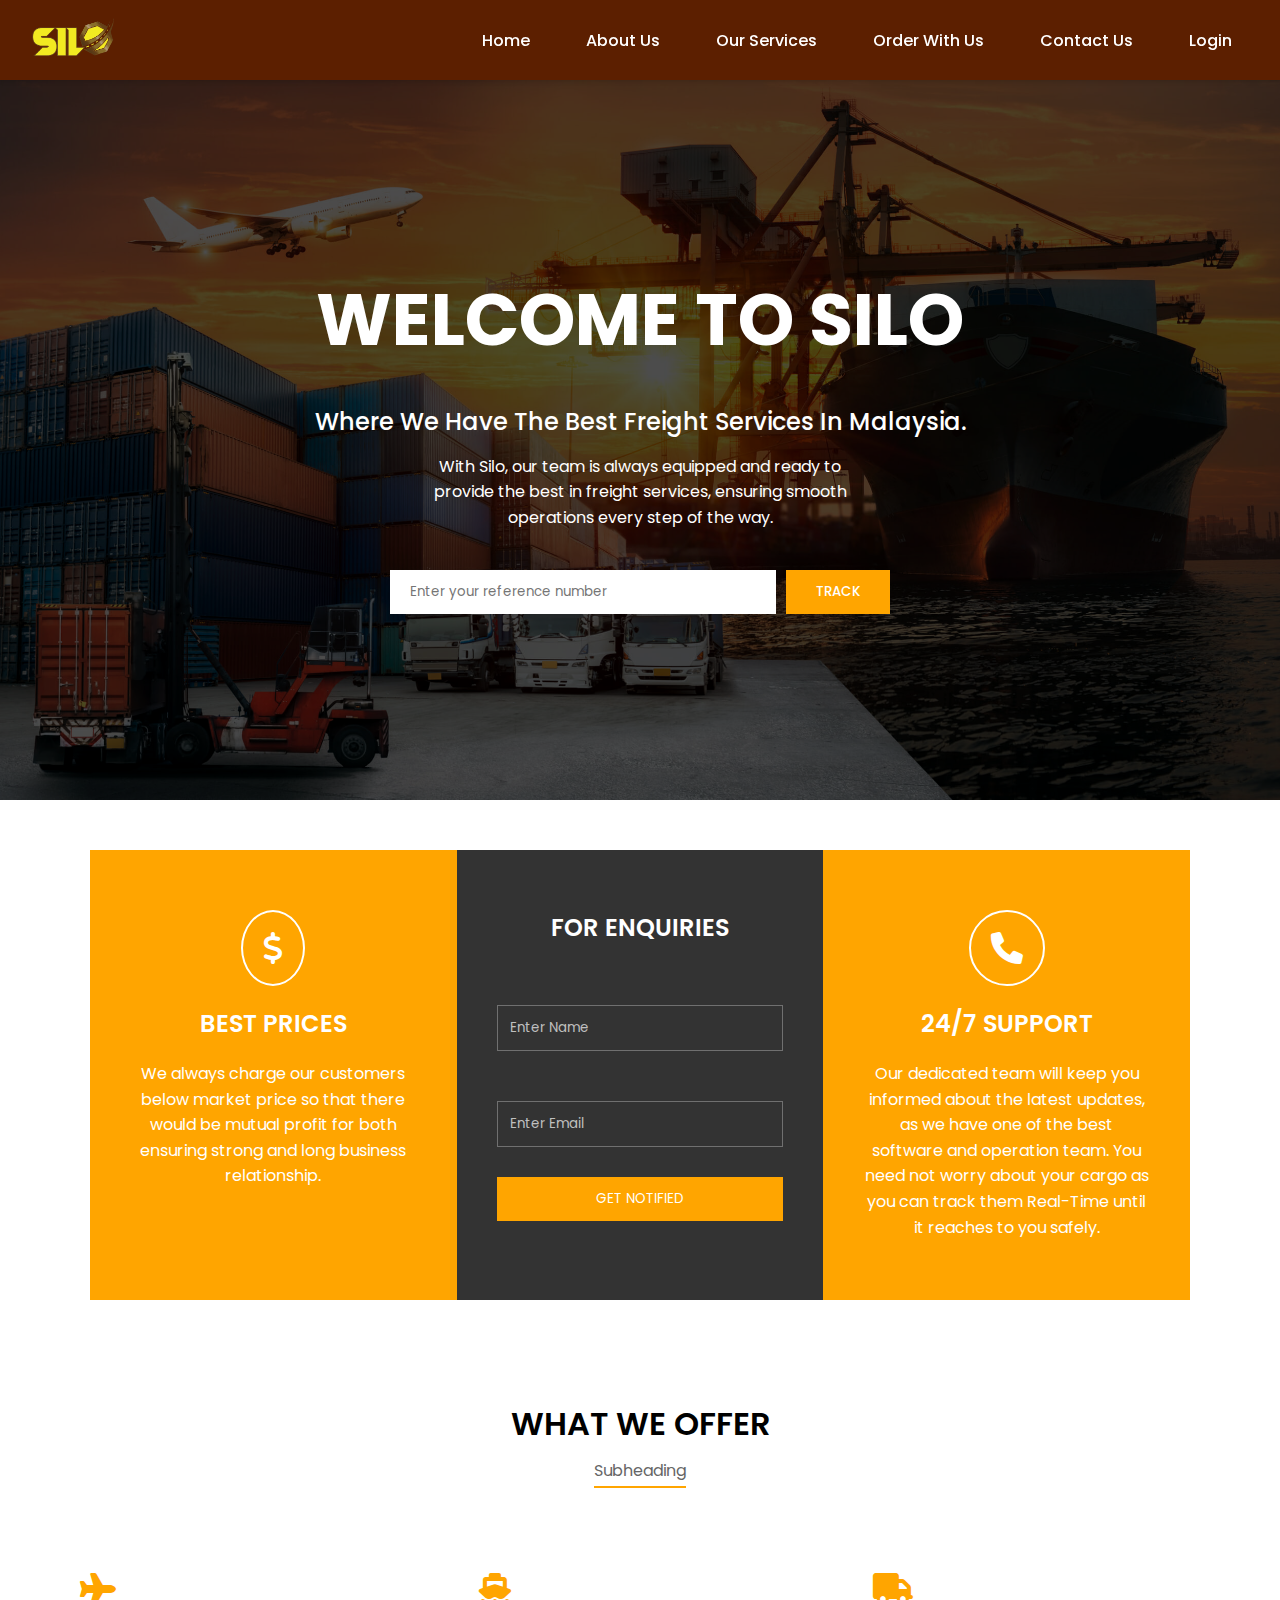
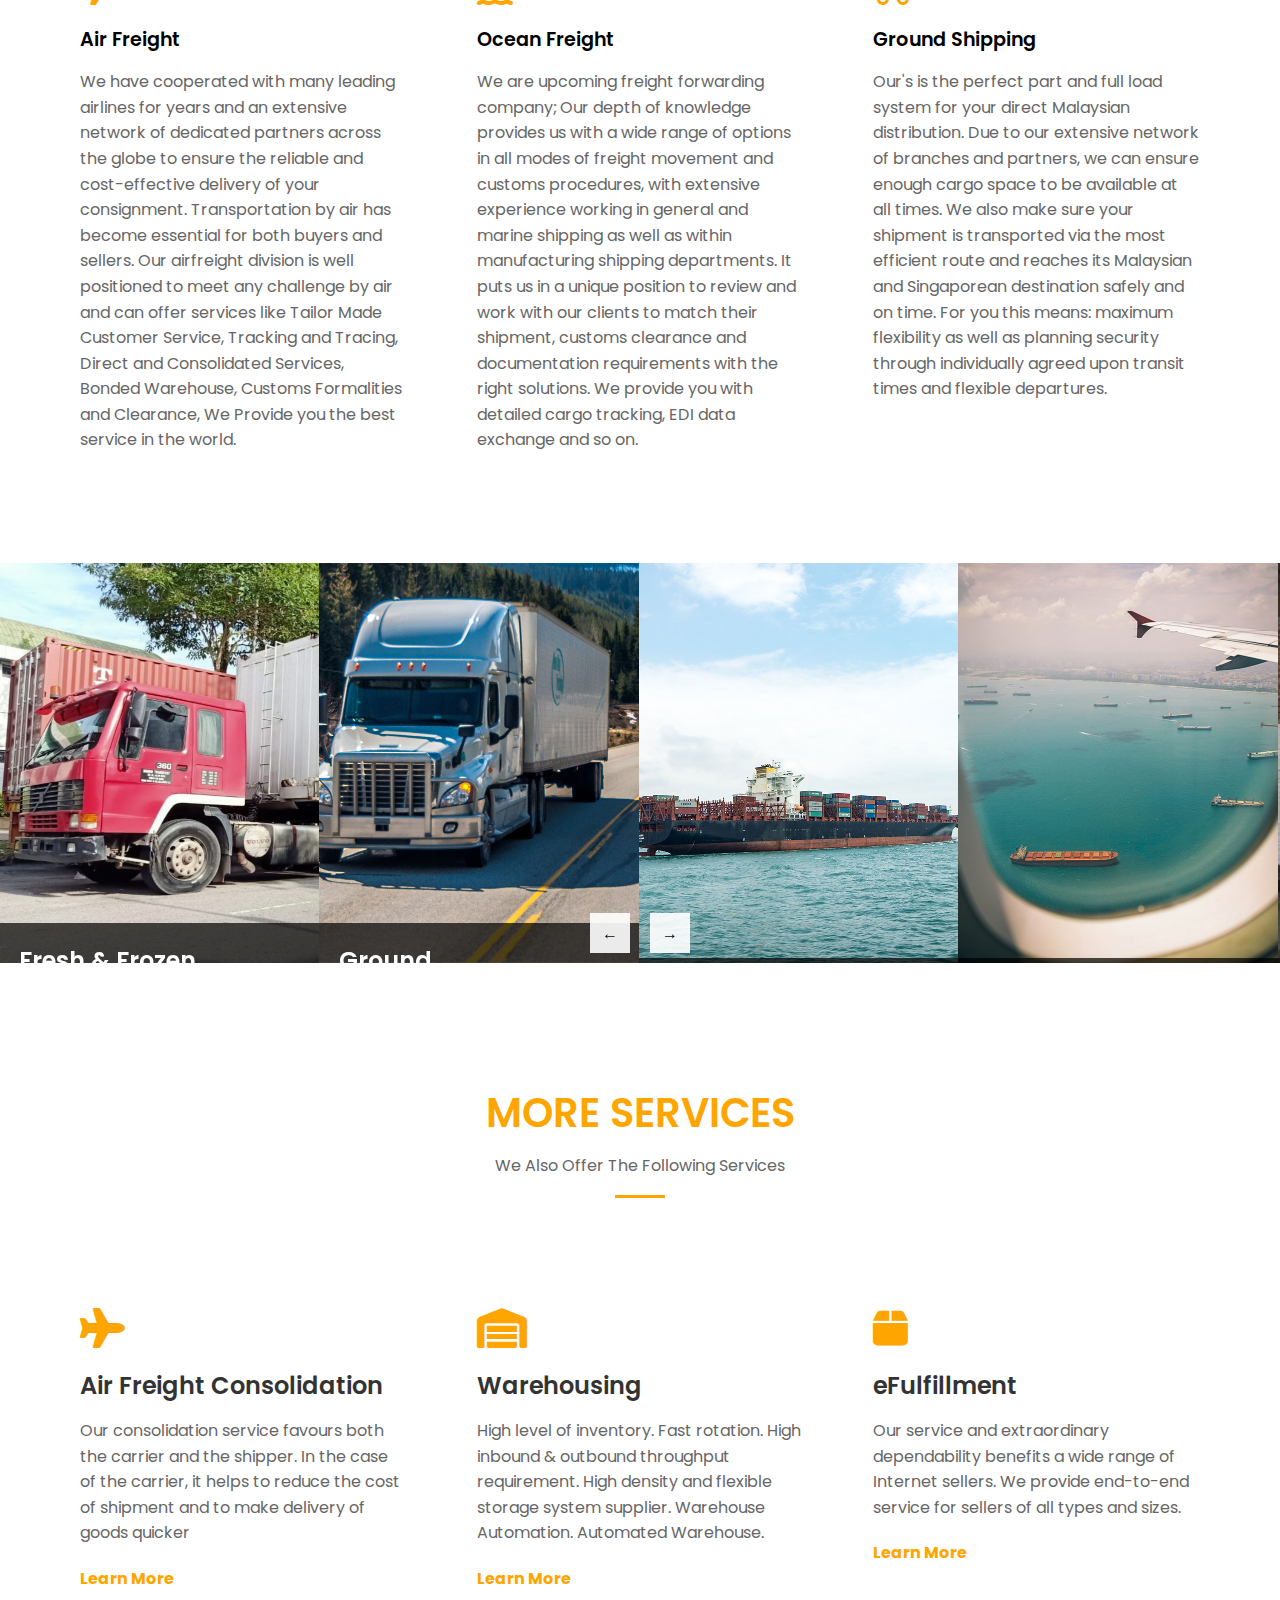
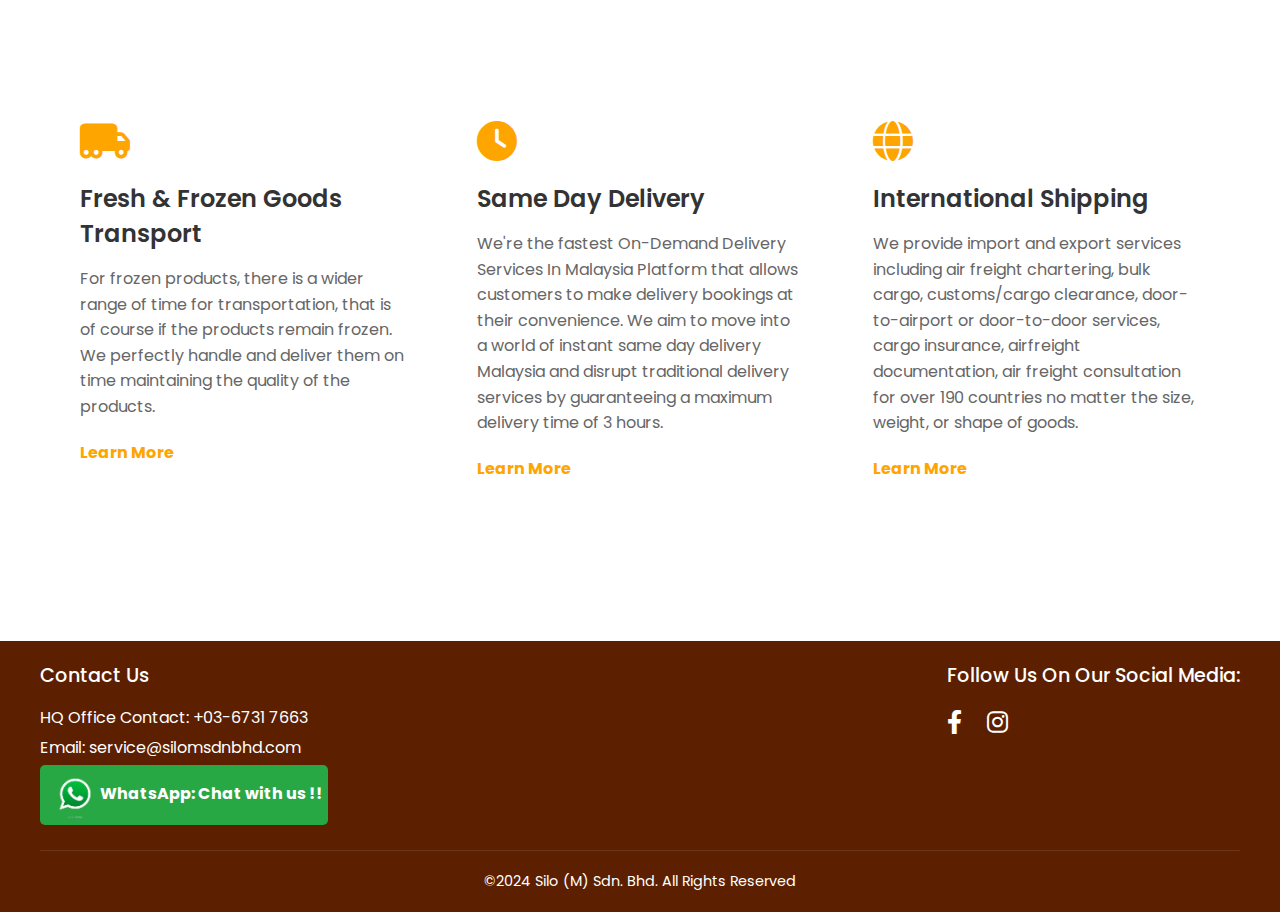
==== commit 05fb026e: "Update index.html" ====
--- a/index.html
+++ b/index.html
@@ -1,6 +1,16 @@
 <!DOCTYPE html>
 <html lang="en">
 <head>
+
+<!-- Google tag (gtag.js) -->
+<script async src="https://www.googletagmanager.com/gtag/js?id=G-EC6DXE4HXP"></script>
+<script>
+  window.dataLayer = window.dataLayer || [];
+  function gtag(){dataLayer.push(arguments);}
+  gtag('js', new Date());
+
+  gtag('config', 'G-EC6DXE4HXP');
+</script>
     <meta charset="UTF-8">
     <meta name="viewport" content="width=device-width, initial-scale=1.0">
     <title>SILO</title>
@@ -230,4 +240,4 @@
         </div>
     </footer>
 </body>
-</html>+</html>
--- a/style.css
+++ b/style.css
@@ -40,24 +40,53 @@
 
 .header {
     background-color: #5c1f00;
-    padding: 15px 50px;
     display: flex;
     justify-content: space-between;
     align-items: center;
+    box-shadow: 0 2px 4px rgba(0,0,0,0.1);
+    position: sticky;
+    top: 0;
+    z-index: 1000;
+    box-sizing: border-box;
+    height: 80px;
+    padding: 1rem 2rem;
+    margin: 0;
+    border: none;
+}
+
+.logo {
+    padding: 0;
+    background: transparent;
 }
 
 .logo img {
     height: 40px;
+    transition: transform 0.3s ease;
+}
+
+.logo img:hover {
+    transform: scale(1.05);
 }
 
 .nav-links {
     display: flex;
-    gap: 30px;
+    align-items: center;
+    gap: 1.5rem;
 }
 
 .nav-links a {
     color: white;
     text-decoration: none;
+    font-weight: 500;
+    padding: 0.5rem 1rem;
+    border-radius: 5px;
+    transition: all 0.3s ease;
+    white-space: nowrap;
+}
+
+.nav-links a:hover {
+    background: rgba(255, 255, 255, 0.1);
+    transform: translateY(-2px);
 }
 
 .dropdown {
@@ -68,62 +97,83 @@
 .dropdown-content {
     display: none;
     position: absolute;
-    background-color: #333;
-    min-width: 160px;
-    box-shadow: 0 8px 16px rgba(0,0,0,0.2);
-    z-index: 1;
+    top: 100%;
+    right: 0;
+    background: #5c1f00;
+    min-width: 200px;
+    box-shadow: 0 4px 8px rgba(0,0,0,0.2);
+    border-radius: 8px;
+    padding: 8px 0;
+    margin-top: 5px;
+    z-index: 1000;
+}
+
+.dropdown:hover .dropdown-content {
+    display: block;
+    animation: fadeIn 0.2s ease-out;
 }
 
 .dropdown-content a {
     color: white;
-    padding: 12px 16px;
+    padding: 10px 20px;
     text-decoration: none;
     display: block;
-}
-
-.dropdown:hover .dropdown-content {
-    display: block;
+    font-size: 14px;
+    transition: background-color 0.2s ease;
 }
 
 .dropdown-content a:hover {
-    background-color: #555;
-}
-
-.dropdown {
-        position: relative;
-        display: inline-block;
+    background: rgba(255, 255, 255, 0.1);
+    transform: none;
+}
+
+.dropdown-content::before {
+    content: '';
+    position: absolute;
+    top: -6px;
+    right: 20px;
+    width: 12px;
+    height: 12px;
+    background: #5c1f00;
+    transform: rotate(45deg);
+}
+
+@keyframes fadeIn {
+    from {
+        opacity: 0;
+        transform: translateY(10px);
+    }
+    to {
+        opacity: 1;
+        transform: translateY(0);
+    }
+}
+
+@media (max-width: 768px) {
+    .nav-links {
+        flex-direction: column;
+        width: 100%;
     }
 
     .dropdown-content {
+        position: static;
+        width: 100%;
+        margin-top: 0;
+        box-shadow: none;
+        border-radius: 0;
+        padding: 0;
+        animation: none;
+    }
+
+    .dropdown-content::before {
         display: none;
-        position: absolute;
-        background-color: #333;
-        min-width: 160px;
-        box-shadow: 0 8px 16px rgba(0,0,0,0.2);
-        z-index: 1;
-        right: 0;
-        top: 100%;
-        padding-top: 10px; /* Add padding to create hoverable space */
-    }
-
-    /* Add a pseudo-element to create an invisible bridge */
-    .dropdown::after {
-        content: '';
-        position: absolute;
-        height: 20px;  /* Height of the bridge */
-        width: 100%;
-        bottom: -20px;
-        left: 0;
     }
 
     .dropdown-content a {
         padding: 12px 20px;
-        white-space: nowrap;
-    }
-
-    .dropdown:hover .dropdown-content {
-        display: block;
-    }
+        text-align: center;
+    }
+}
 
 .hero {
     position: relative;
@@ -1599,6 +1649,132 @@
 }
 
 
+/*register form*/
+.rcontainer {
+    flex: 1; /* Takes up remaining space after navbar */
+    display: flex;
+    justify-content: center;
+    align-items: center;
+    width: 100%;
+  }
+
+  .register-container {
+    width: 600px;
+    background-color: #fff;
+    border-radius: 15px;
+    padding: 30px;
+    box-shadow: 0 10px 20px rgba(0, 0, 0, 0.2);
+    text-align: center;
+    margin-top: 40px; 
+    margin-bottom: 40px;
+  }
+.rform-group {
+display: flex;
+align-items: center;
+margin-bottom: 10px;
+}
+.rform-group p {
+flex: 0 0 120px; /* Adjust the width of the labels as needed */
+margin-right: 10px;
+}
+.rform-check{
+    display: flex;
+    align-items: center;
+    margin-bottom: 10px;
+    }
+
+  
+  /* Form Links */
+  .extra-links {
+    margin-top: 50px;
+    margin-bottom: 20px;
+  }
+  
+  .forgot-password,
+  .register-link,
+  .contact-link {
+    color: #b05000;
+    text-decoration: none;
+    font-weight: bold;
+  }
+  
+  .forgot-password:hover,
+  .register-link:hover,
+  .contact-link:hover,
+  .lcontact-link:hover{
+    text-decoration: underline;
+  }
+
+  .lcontact-link {
+    color: #FFA500;
+    text-decoration: none;
+    font-weight: bold;
+  }
+
+  .mainlbox {
+    display: center;
+    align-items: flex-start;
+    gap: 15px;
+    padding: 15px;
+    background-color: rgba(255, 255, 255, 0.1);
+    border-radius: 8px;
+    margin-bottom: 20px;
+}
+
+.mainlbox i {
+    font-size: 24px;
+    color: #FFA500;
+}
+
+.mainlbox p {
+    font-size: 14px;
+    line-height: 1.4;
+}
+/* button whatsapp*/
+.green-button {
+    display: inline-block;
+    padding: 5px 5px;
+    background-color: #28a745;  /* Green background */
+    color: #fff;  /* White text */
+    text-decoration: none;
+    border-radius: 5px;  /* Rounded corners */
+    font-weight: bold;
+    text-align: center;
+    transition: background-color 0.3s;
+}
+
+.green-button:hover {
+    background-color: #218838;  /* Darker green on hover */
+}
+
+.social-icons a {
+    margin-right: 10px;  /* Adjust spacing between social icons */
+    font-size: 24px;  /* Icon size */
+    color: inherit;  /* Maintain original icon color */
+}
+/* whatsapp*/
+.cwhatsapp-icon {
+    width: 50px;         /* Adjust icon size */
+    height: 50px;
+    margin-left: 5px;    /* Space between number and icon */
+    vertical-align: middle; /* Align icon with text */
+}
+
+.black-link {
+    color: #444;             /* Make the text black */
+    text-decoration: underline; /* Keep the underline */
+}
+
+.black-link:hover {
+    color: #444;             /* Slightly lighter black on hover */
+}
+
+.map-frame {
+    width: 100%;
+    height: 100%;
+    border: none;
+    border-radius: 10px;
+}
 
 /* Form Container */
 .fcontainer {
@@ -1790,9 +1966,411 @@
     color: #444;             /* Slightly lighter black on hover */
 }
 
-.map-frame {
-    width: 100%;
-    height: 100%;
-    border: none;
-    border-radius: 10px;
+/* Header Styles */
+.top-nav {
+    background: #5c1f00;
+    padding: 1rem 2rem;
+    box-shadow: 0 2px 4px rgba(0,0,0,0.1);
+    display: flex;
+    justify-content: space-between;
+    align-items: center;
+    position: sticky;
+    top: 0;
+    z-index: 1000;
+}
+
+.nav-items {
+    display: flex;
+    align-items: center;
+}
+
+.nav-items a {
+    color: white;
+    text-decoration: none;
+    font-weight: 500;
+    padding: 0.5rem 1rem;
+    border-radius: 5px;
+    transition: all 0.3s ease;
+    white-space: nowrap;
+}
+
+.nav-items a:hover {
+    background: rgba(255, 255, 255, 0.1);
+}
+
+.nav-items a.active {
+    background: rgba(255, 255, 255, 0.2);
+}
+
+.nav-items .logout-btn {
+    background: rgba(255, 255, 255, 0.1);
+    color: white;
+    padding: 0.5rem 1rem;
+    border-radius: 5px;
+    display: flex;
+    align-items: center;
+    gap: 0.5rem;
+}
+
+.nav-items .logout-btn:hover {
+    background: rgba(255, 255, 255, 0.2);
+}
+
+/* Dropdown styles */
+.dropdown {
+    position: relative;
+    display: inline-block;
+}
+
+.dropdown-content {
+    display: none;
+    position: absolute;
+    background-color: #5c1f00;
+    min-width: 220px;
+    box-shadow: 0 8px 16px rgba(0,0,0,0.2);
+    z-index: 1;
+    border-radius: 5px;
+    top: 100%;
+}
+
+.dropdown:hover .dropdown-content {
+    display: block;
+}
+
+.dropdown-content a {
+    color: white;
+    padding: 12px 16px;
+    text-decoration: none;
+    display: block;
+    transition: background-color 0.3s;
+    white-space: nowrap;
+}
+
+.dropdown-content a:first-child {
+    border-top-left-radius: 5px;
+    border-top-right-radius: 5px;
+}
+
+.dropdown-content a:last-child {
+    border-bottom-left-radius: 5px;
+    border-bottom-right-radius: 5px;
+}
+
+/* Container Style */
+.container {
+    padding: 20px 30px;
+    background: #f8f9fa;
+    min-height: calc(100vh - 72px);
+}
+
+/* Responsive styles for PHP pages */
+@media (max-width: 768px) {
+    /* Table responsiveness */
+    .table-responsive {
+        overflow-x: auto;
+        -webkit-overflow-scrolling: touch;
+    }
+
+    table {
+        min-width: 100%;
+        font-size: 14px;
+    }
+
+    /* Form responsiveness */
+    .form-group {
+        margin-bottom: 15px;
+    }
+
+    input[type="text"],
+    input[type="email"],
+    input[type="password"],
+    input[type="number"],
+    input[type="date"],
+    select,
+    textarea {
+        width: 100%;
+        padding: 8px;
+        margin-bottom: 10px;
+    }
+
+    /* Button responsiveness */
+    .btn {
+        width: 100%;
+        margin-bottom: 10px;
+        padding: 10px;
+        font-size: 14px;
+    }
+
+    /* Card responsiveness */
+    .card {
+        margin-bottom: 15px;
+    }
+
+    .card-body {
+        padding: 15px;
+    }
+
+    /* Container padding */
+    .container,
+    .container-fluid {
+        padding: 10px;
+    }
+
+    /* Modal responsiveness */
+    .modal-dialog {
+        margin: 10px;
+    }
+
+    .modal-content {
+        padding: 15px;
+    }
+
+    /* Navigation responsiveness */
+    .navbar-nav {
+        flex-direction: column;
+    }
+
+    .nav-item {
+        width: 100%;
+        text-align: center;
+    }
+
+    /* Grid system adjustments */
+    .row {
+        margin-right: -5px;
+        margin-left: -5px;
+    }
+
+    .col, .col-1, .col-2, .col-3, .col-4, .col-5, .col-6, 
+    .col-7, .col-8, .col-9, .col-10, .col-11, .col-12, 
+    .col-sm, .col-md, .col-lg, .col-xl {
+        padding-right: 5px;
+        padding-left: 5px;
+    }
+
+    /* Dashboard cards */
+    .dashboard-card {
+        margin-bottom: 15px;
+    }
+
+    /* Search form responsiveness */
+    .search-form {
+        flex-direction: column;
+    }
+
+    .search-form input,
+    .search-form select,
+    .search-form button {
+        width: 100%;
+        margin-bottom: 10px;
+    }
+
+    /* Action buttons in tables */
+    .action-buttons {
+        display: flex;
+        flex-direction: column;
+        gap: 5px;
+    }
+
+    .action-buttons .btn {
+        margin: 2px 0;
+    }
+
+    /* Form layout */
+    .form-row {
+        flex-direction: column;
+    }
+
+    .form-row > .col,
+    .form-row > [class*="col-"] {
+        padding: 0;
+    }
+
+    /* Alert messages */
+    .alert {
+        padding: 10px;
+        margin-bottom: 10px;
+    }
+
+    /* Pagination */
+    .pagination {
+        justify-content: center;
+        flex-wrap: wrap;
+    }
+
+    .page-link {
+        padding: 6px 12px;
+    }
+
+    /* Tabs */
+    .nav-tabs {
+        flex-wrap: wrap;
+    }
+
+    .nav-tabs .nav-item {
+        margin-bottom: 5px;
+    }
+
+    /* Custom table styles for better mobile view */
+    .table-mobile-friendly {
+        display: block;
+    }
+
+    .table-mobile-friendly thead {
+        display: none;
+    }
+
+    .table-mobile-friendly tbody tr {
+        display: block;
+        margin-bottom: 15px;
+        border: 1px solid #ddd;
+        border-radius: 4px;
+    }
+
+    .table-mobile-friendly tbody td {
+        display: block;
+        text-align: right;
+        padding: 8px;
+        position: relative;
+        border-bottom: 1px solid #eee;
+    }
+
+    .table-mobile-friendly tbody td:before {
+        content: attr(data-label);
+        float: left;
+        font-weight: bold;
+        text-transform: uppercase;
+        font-size: 12px;
+    }
+
+    .table-mobile-friendly tbody td:last-child {
+        border-bottom: none;
+    }
+
+    /* Header adjustments */
+    .page-header {
+        text-align: center;
+        margin-bottom: 15px;
+    }
+
+    .page-header h1,
+    .page-header h2,
+    .page-header h3 {
+        font-size: 1.5rem;
+    }
+
+    /* Filter sections */
+    .filter-section {
+        flex-direction: column;
+    }
+
+    .filter-section > * {
+        width: 100%;
+        margin-bottom: 10px;
+    }
+
+    /* Status badges */
+    .badge {
+        display: inline-block;
+        width: 100%;
+        text-align: center;
+        margin-bottom: 5px;
+    }
+
+    /* Modal footer buttons */
+    .modal-footer {
+        flex-direction: column;
+    }
+
+    .modal-footer .btn {
+        width: 100%;
+        margin: 5px 0;
+    }
+
+    /* Print and export buttons */
+    .export-buttons {
+        flex-direction: column;
+        gap: 10px;
+    }
+
+    .export-buttons .btn {
+        width: 100%;
+    }
+}
+
+/* Additional styles for extra small devices */
+@media (max-width: 576px) {
+    /* Further reduce font sizes */
+    body {
+        font-size: 14px;
+    }
+
+    h1 { font-size: 1.5rem; }
+    h2 { font-size: 1.3rem; }
+    h3 { font-size: 1.1rem; }
+
+    /* Adjust padding and margins */
+    .container,
+    .container-fluid {
+        padding: 8px;
+    }
+
+    .card-body {
+        padding: 10px;
+    }
+
+    /* Stack buttons vertically */
+    .btn-group {
+        flex-direction: column;
+    }
+
+    .btn-group .btn {
+        width: 100%;
+        margin: 2px 0;
+        border-radius: 4px !important;
+    }
+
+    /* Adjust modal padding */
+    .modal-body {
+        padding: 10px;
+    }
+
+    /* Make dropdowns full width */
+    .dropdown-menu {
+        width: 100%;
+    }
+}
+
+/* Print styles */
+@media print {
+    .no-print {
+        display: none !important;
+    }
+
+    .print-only {
+        display: block !important;
+    }
+
+    body {
+        padding: 0;
+        margin: 0;
+    }
+
+    .container,
+    .container-fluid {
+        width: 100%;
+        padding: 0;
+        margin: 0;
+    }
+
+    table {
+        width: 100% !important;
+        border-collapse: collapse !important;
+    }
+
+    table td,
+    table th {
+        background-color: #fff !important;
+        border: 1px solid #ddd !important;
+    }
 }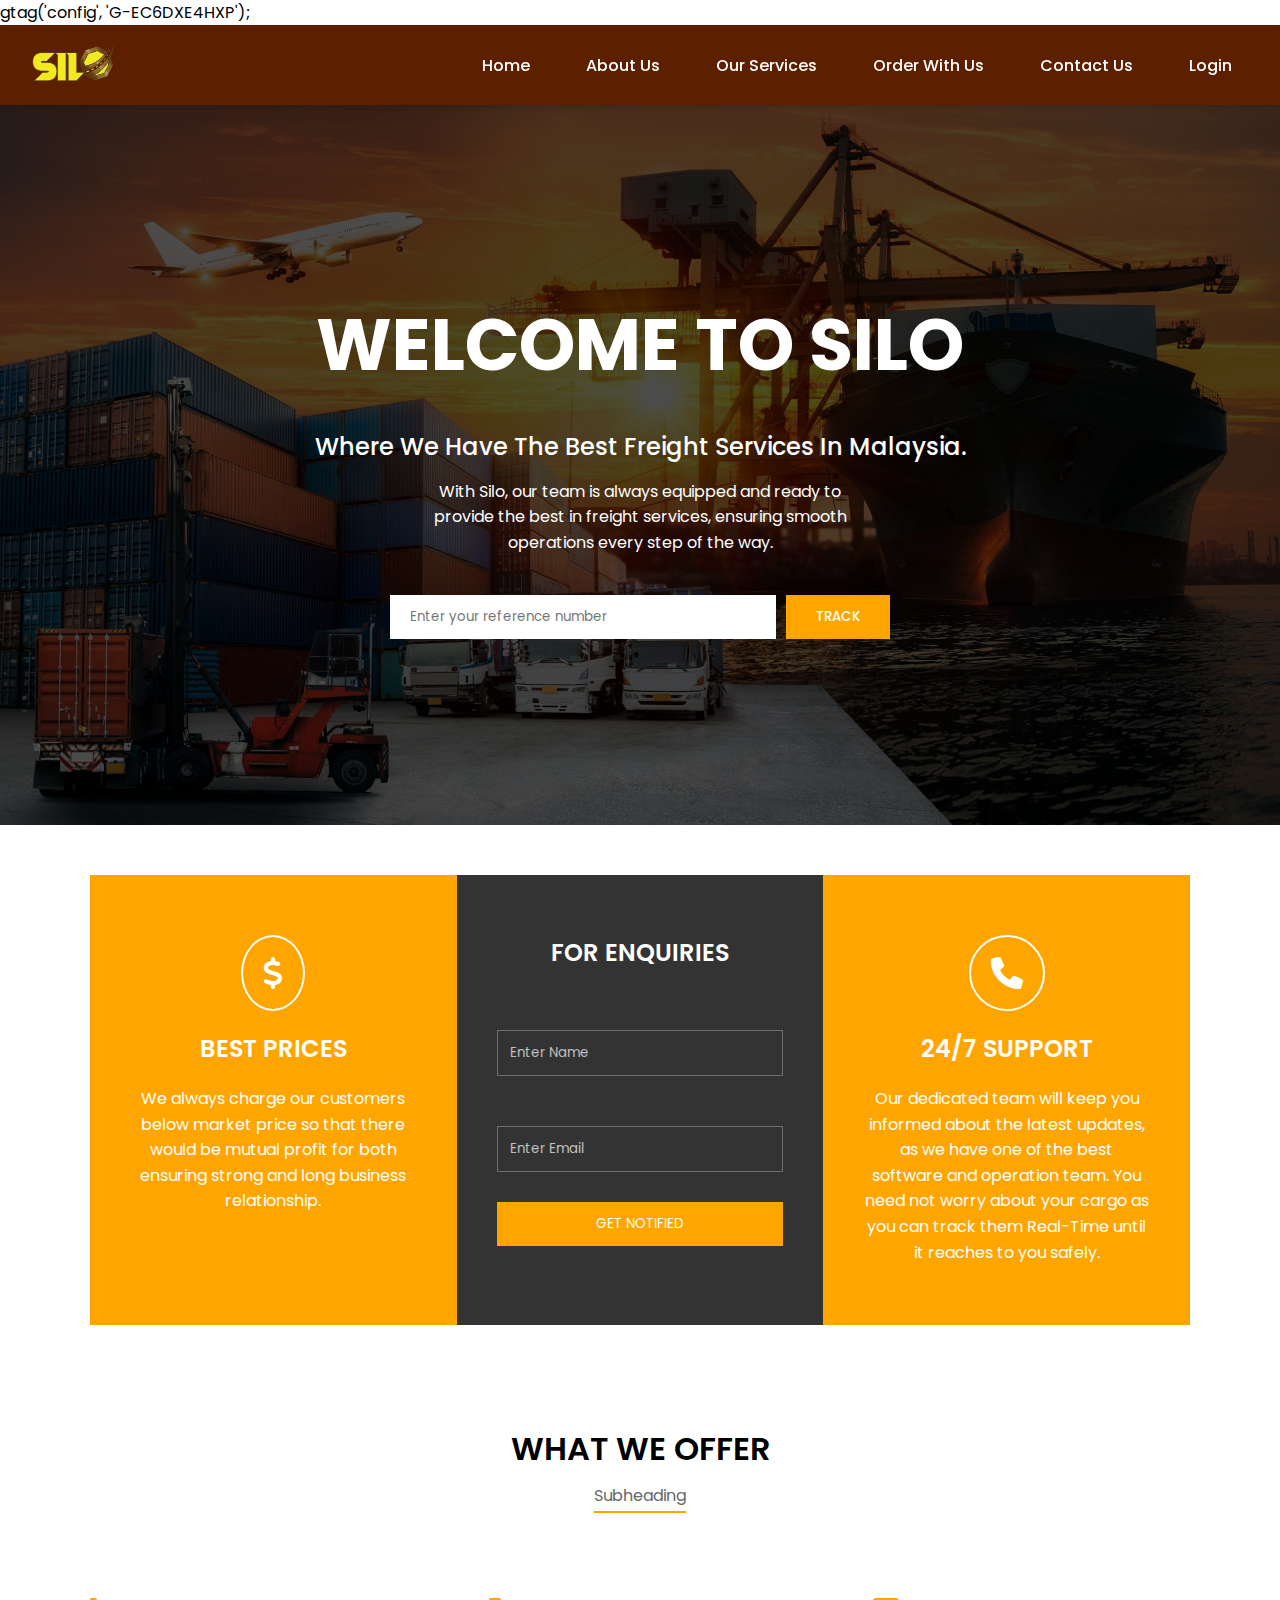
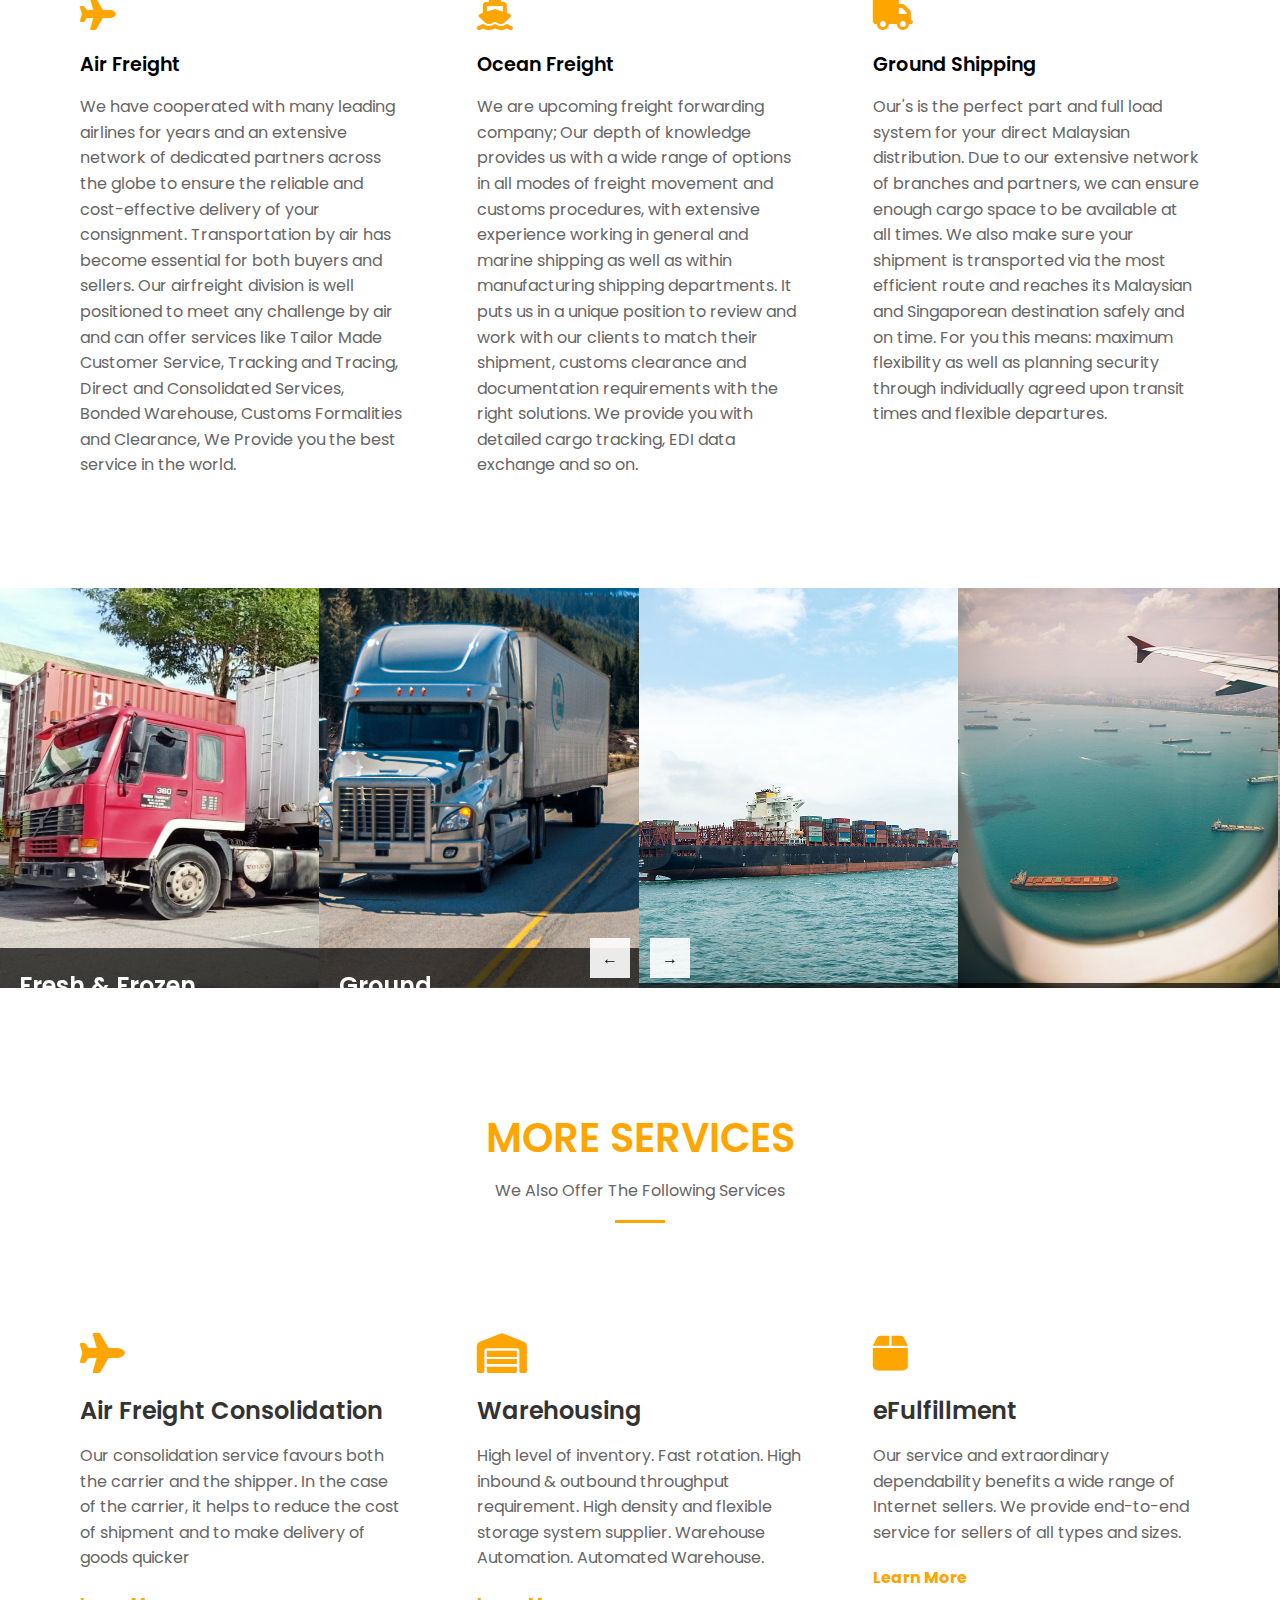
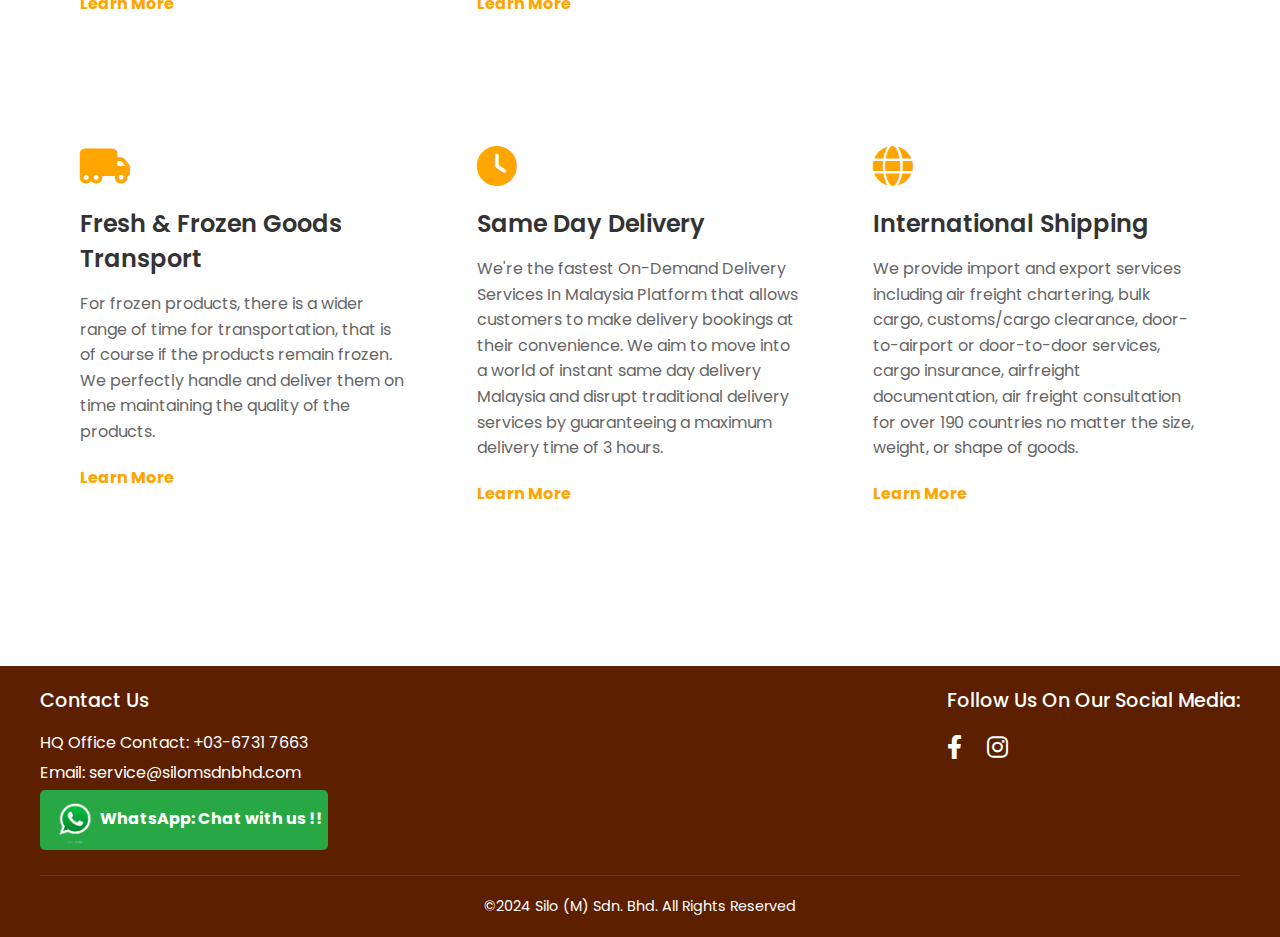
==== commit c70e6ce5: "Update index.html" ====
--- a/index.html
+++ b/index.html
@@ -8,6 +8,9 @@
   window.dataLayer = window.dataLayer || [];
   function gtag(){dataLayer.push(arguments);}
   gtag('js', new Date());
+
+  gtag('config', 'G-EC6DXE4HXP');
+</script>
 
   gtag('config', 'G-EC6DXE4HXP');
 </script>
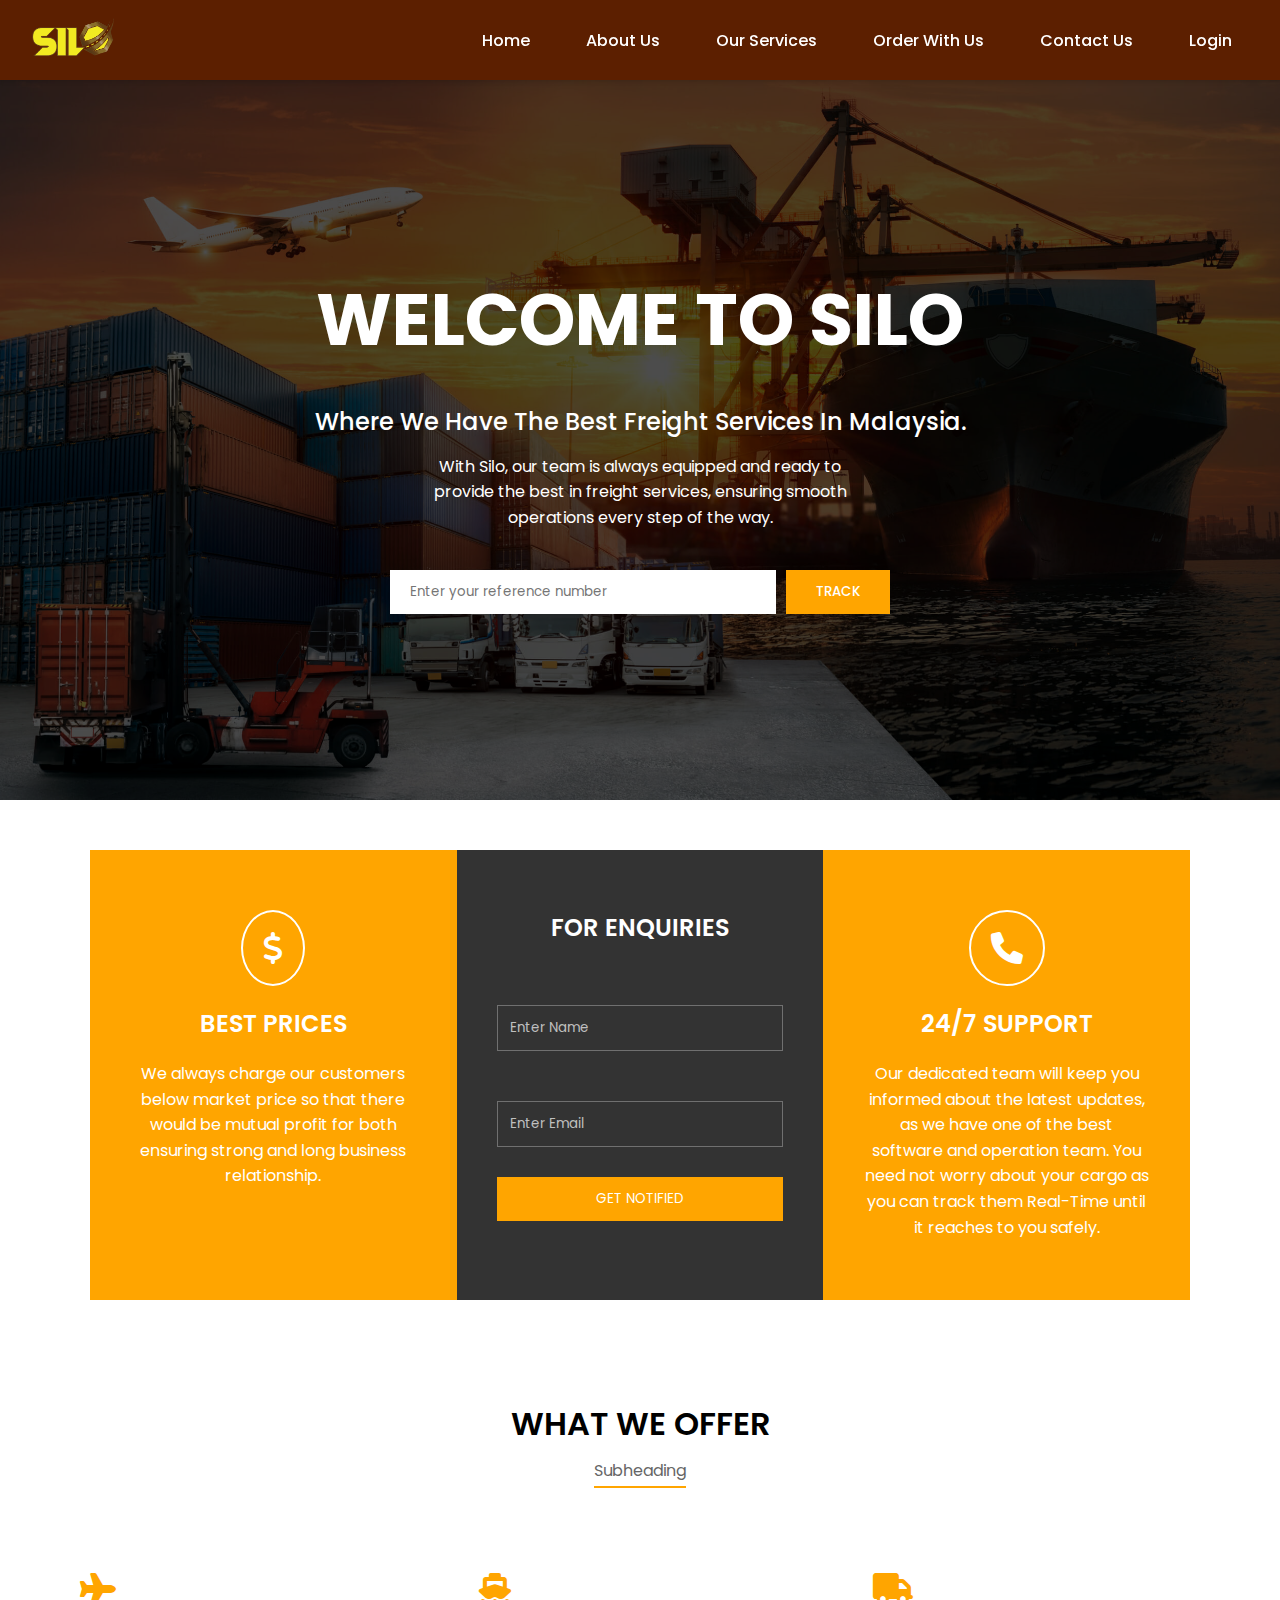
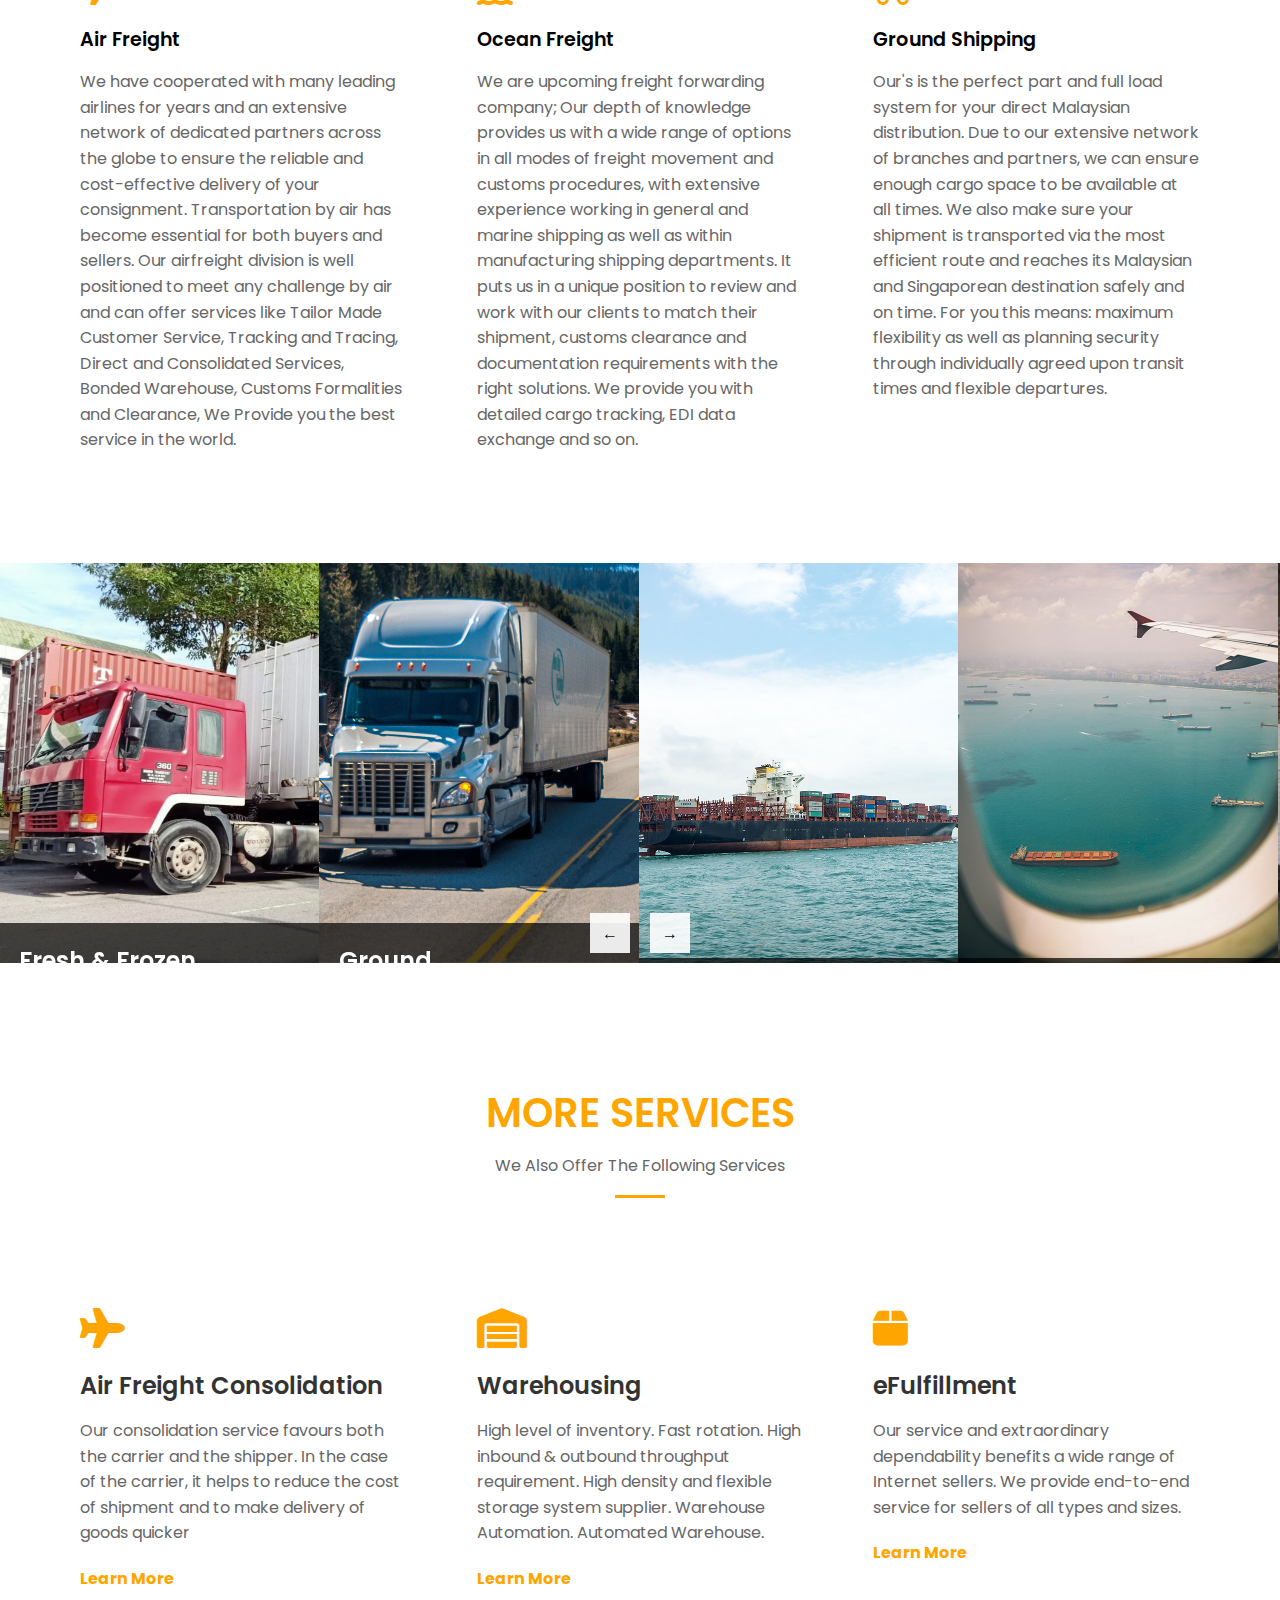
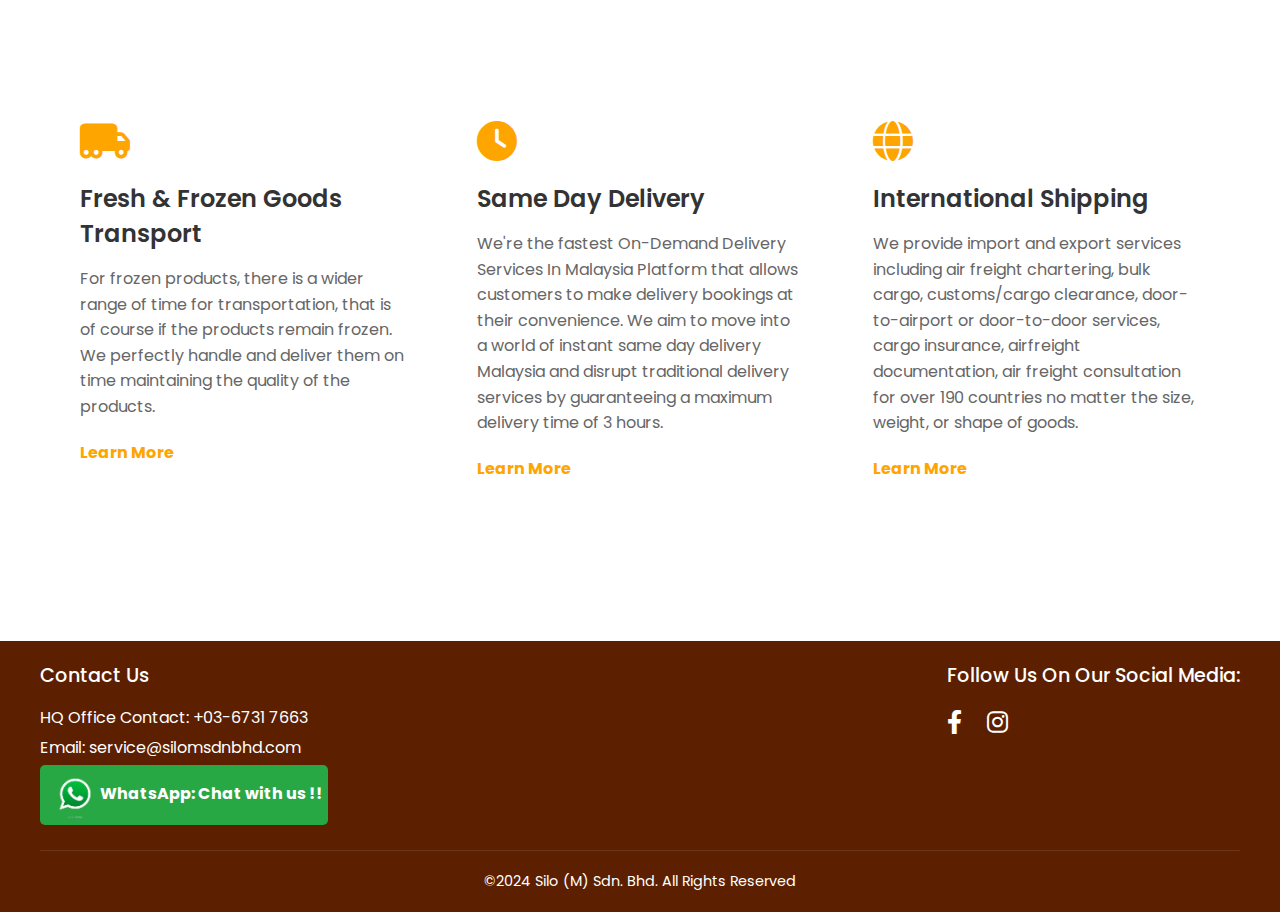
==== commit 20cb10b7: "Update index.html" ====
--- a/index.html
+++ b/index.html
@@ -12,8 +12,6 @@
   gtag('config', 'G-EC6DXE4HXP');
 </script>
 
-  gtag('config', 'G-EC6DXE4HXP');
-</script>
     <meta charset="UTF-8">
     <meta name="viewport" content="width=device-width, initial-scale=1.0">
     <title>SILO</title>
